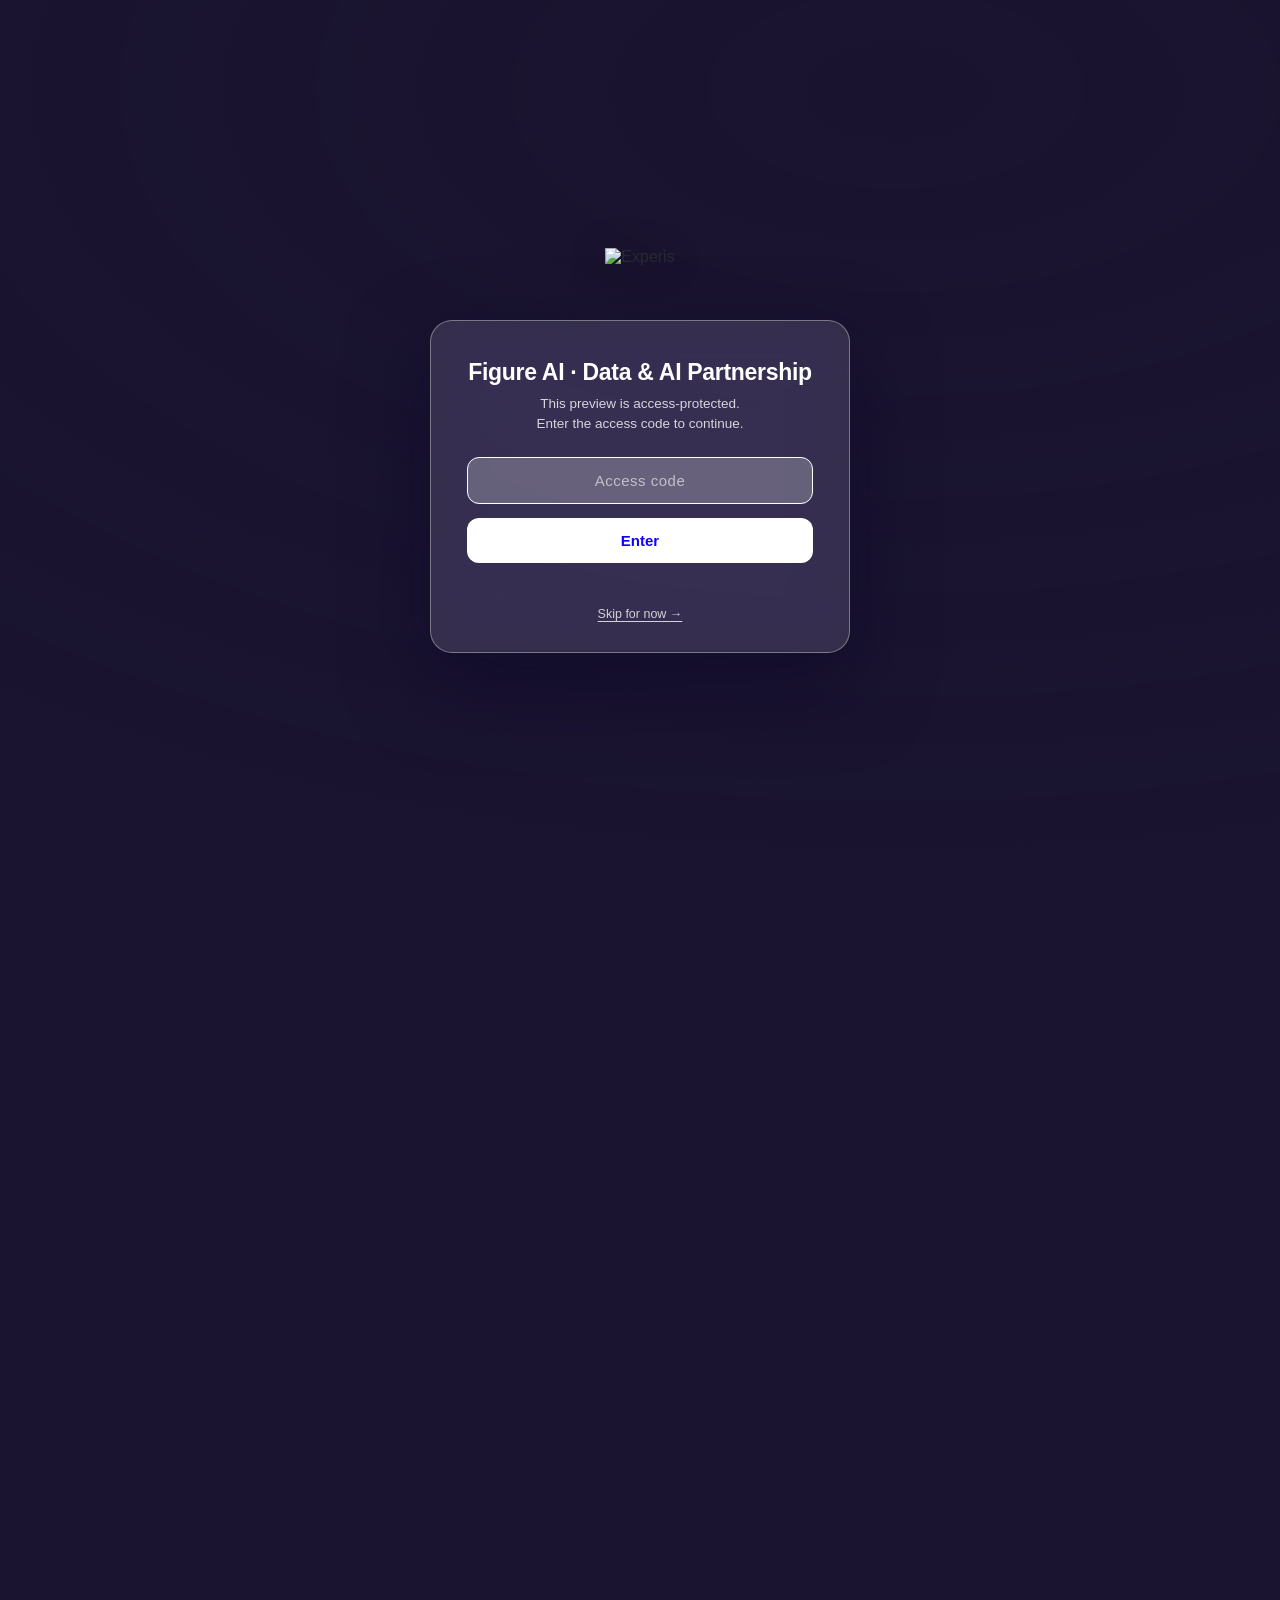
==== src/template.html @ bf4fc684 "edits" ====
<!DOCTYPE html>
<html lang="en">
<head>
<meta charset="UTF-8">
<meta name="viewport" content="width=device-width, initial-scale=1.0">
<title>Figure AI · Data & AI Partnership · Experis</title>
<link rel="icon" type="image/png" sizes="32x32" href="assets/brand/favicon-32.png?v=2">
<link rel="icon" type="image/png" sizes="64x64" href="assets/brand/favicon-64.png?v=2">
<link rel="shortcut icon" href="assets/brand/favicon-32.png?v=2">
<link rel="apple-touch-icon" href="assets/brand/favicon-180.png?v=2">
<meta name="theme-color" content="#1100FF">
<!-- Social share (Open Graph + Twitter) -->
<meta property="og:type" content="website">
<meta property="og:site_name" content="Experis">
<meta property="og:title" content="Figure AI · Data & AI Partnership · Experis">
<meta property="og:description" content="Scaling the human data behind humanoid robots: talent, annotation at scale, and embedded AI engineering, delivered by ManpowerGroup.">
<meta property="og:url" content="https://YOUR-SITE-URL/">
<meta property="og:image" content="https://YOUR-SITE-URL/assets/brand/og-image.jpg">
<meta property="og:image:width" content="1200">
<meta property="og:image:height" content="630">
<meta name="twitter:card" content="summary_large_image">
<meta name="twitter:title" content="Figure AI · Data & AI Partnership · Experis">
<meta name="twitter:description" content="Scaling the human data behind humanoid robots: talent, annotation at scale, and embedded AI engineering, delivered by ManpowerGroup.">
<meta name="twitter:image" content="https://YOUR-SITE-URL/assets/brand/og-image.jpg">
<style>
  :root{
    --blue:#1100FF;            /* Experis Blue — logo/accent only */
    --violet:#5C4BB9; --violet-lt:#736BDE; --violet-soft:#9E94FA;
    --blue2:#3893CD; --blue-lt:#56BDED;
    --ink:#282A32; --gray:#67696F; --gray-lt:#EFEFEF; --green:#4FA85C;
    --glass:rgba(255,255,255,.93);
    --glass-dark:rgba(26,22,46,.55);
    --line:#E7E6F2;
    --frame:#161535;
    --shadow:0 30px 70px rgba(20,14,50,.45);
  }
  *{box-sizing:border-box;margin:0;padding:0}
  html,body{height:100%}
  body{font-family:"Segoe UI",Helvetica,Arial,sans-serif;color:var(--ink);
    height:100vh;overflow-x:auto;overflow-y:hidden;background:#1a1430}
  img{display:block}

  /* ---------- living background ---------- */
  #bg{position:fixed;inset:0;z-index:0;overflow:hidden;transition:opacity .8s ease}
  #bg video{width:100%;height:100%;object-fit:cover}
  #scrim{position:fixed;inset:0;z-index:1;pointer-events:none;
    background:radial-gradient(120% 90% at 70% 10%,rgba(26,20,48,.05),rgba(26,20,48,.45))}
  /* fixed opaque backdrop for content slides — hides motion without moving */
  #deck-bg{position:fixed;inset:0;z-index:5;pointer-events:none;opacity:0;transition:opacity .55s ease;
    background:radial-gradient(120% 100% at 82% -12%,#3a2f6e 0%,#1d1838 52%,#13111f 100%)}
  #deck-bg.show{opacity:1}
  /* once the cover has settled, motion is no longer needed — drop it and seal the stage so nothing ghosts through transitions */
  body.settled #bg{opacity:0}
  body.settled .stage{background:#fff}

  /* ---------- password gate ---------- */
  .gate{position:fixed;inset:0;z-index:40;display:flex;flex-direction:column;
    align-items:center;justify-content:center;gap:30px;
    transition:transform .9s cubic-bezier(.76,0,.24,1),opacity .7s ease}
  .gate--out{transform:translateY(-104%);opacity:0;pointer-events:none}
  .gate-logo{opacity:0;animation:fadeUp .9s .2s forwards}
  .gate-logo img{height:42px;filter:drop-shadow(0 4px 18px rgba(0,0,0,.35))}
  .prompt{width:min(420px,90vw);padding:38px 36px 30px;border-radius:22px;
    background:rgba(255,255,255,.12);backdrop-filter:blur(24px) saturate(140%);
    -webkit-backdrop-filter:blur(24px) saturate(140%);
    border:1px solid rgba(255,255,255,.35);box-shadow:0 30px 80px rgba(10,6,40,.5);
    text-align:center;color:#fff;opacity:0;animation:popIn .8s .35s cubic-bezier(.34,1.56,.64,1) forwards}
  .prompt h2{font-size:23px;font-weight:700;letter-spacing:-.3px}
  .prompt .sub{font-size:13.5px;color:rgba(255,255,255,.8);margin:8px 0 22px;line-height:1.5}
  .prompt input{width:100%;padding:14px 16px;border-radius:12px;border:1px solid rgba(255,255,255,.4);
    background:rgba(255,255,255,.16);color:#fff;font-size:15px;outline:none;text-align:center;letter-spacing:1px}
  .prompt input::placeholder{color:rgba(255,255,255,.6);letter-spacing:.5px}
  .prompt input:focus{border-color:#fff;background:rgba(255,255,255,.24)}
  .prompt button.enter{width:100%;margin-top:14px;padding:14px;border:none;border-radius:12px;cursor:pointer;
    background:#fff;color:var(--blue);font-size:15px;font-weight:700;transition:.18s}
  .prompt button.enter:hover{transform:translateY(-1px);box-shadow:0 12px 30px rgba(0,0,0,.3)}
  .prompt .err{height:16px;margin-top:12px;font-size:12.5px;color:#ffd2da;opacity:0;transition:.2s}
  .prompt .err.show{opacity:1}
  .prompt .bypass{margin-top:16px;background:none;border:none;color:rgba(255,255,255,.78);
    font-size:12.5px;cursor:pointer;text-decoration:underline;text-underline-offset:3px}
  .prompt .bypass:hover{color:#fff}
  .prompt.shake{animation:shake .4s}
  @keyframes shake{0%,100%{transform:translateX(0)}20%,60%{transform:translateX(-8px)}40%,80%{transform:translateX(8px)}}
  @keyframes popIn{from{opacity:0;transform:translateY(16px) scale(.96)}to{opacity:1;transform:none}}
  @keyframes fadeUp{from{opacity:0;transform:translateY(14px)}to{opacity:1;transform:none}}

  /* ---------- app ---------- */
  .app{position:relative;z-index:10;height:100vh;min-width:1180px;display:flex;flex-direction:column;background:transparent;
    transform:translateY(102%);opacity:0;transition:transform .95s cubic-bezier(.76,0,.24,1) .15s,opacity .6s ease .25s}
  .app--in{transform:none;opacity:1}

  .topbar{display:flex;align-items:center;justify-content:space-between;padding:14px 26px;flex:0 0 auto;
    background:var(--glass-dark);backdrop-filter:blur(18px);border-bottom:1px solid rgba(255,255,255,.1)}
  .topbar .brand{display:flex;align-items:center;gap:14px}
  .topbar .brand img.exp{height:26px}
  .topbar .ttl{color:#fff;font-size:13.5px;font-weight:600}
  .topbar .ttl span{color:#b9b4e6;font-weight:400}
  .topbar .chip{background:#fff;border-radius:7px;padding:5px 9px;display:flex;align-items:center}
  .topbar .chip img{height:22px}

  .layout{flex:1 1 auto;display:flex;min-height:0;padding:18px 22px 14px;gap:18px}
  .index{flex:0 0 244px;overflow-y:auto;padding-right:4px}
  .index h4{font-size:11px;letter-spacing:1.5px;text-transform:uppercase;color:#a7a2d8;margin:6px 8px 12px}
  .nav-item{display:flex;align-items:center;gap:11px;padding:9px 12px;border-radius:10px;cursor:pointer;
    font-size:13px;line-height:1.25;color:#cfccea;transition:.18s;border:1px solid transparent}
  .nav-item:hover{background:rgba(255,255,255,.08);color:#fff}
  .nav-item.active{background:rgba(255,255,255,.12);color:#fff;border-color:rgba(155,148,250,.5)}
  .nav-item .num{flex:0 0 23px;height:23px;border-radius:7px;background:rgba(255,255,255,.1);
    display:flex;align-items:center;justify-content:center;font-size:11px;font-weight:700;color:#b9b4e6}
  .nav-item.active .num{background:linear-gradient(135deg,var(--violet-lt),var(--blue2));color:#fff}

  .stage-wrap{flex:1 1 auto;min-width:0;display:flex;flex-direction:column}
  /* the stage is a KNOCKOUT in the dark frame: its huge solid box-shadow paints the
     dark-blue frame everywhere around it, while the stage interior reveals the fixed motion */
  .stage{flex:1 1 auto;border-radius:20px;position:relative;overflow:hidden;z-index:1;background:transparent;
    box-shadow:0 0 0 100vmax var(--frame),0 0 0 1px rgba(255,255,255,.07)}
  .index,.stepper{position:relative;z-index:3}
  .topbar{position:relative;z-index:30}
  .slide{position:absolute;inset:0;padding:44px 52px;opacity:0;transform:translateY(16px);
    pointer-events:none;transition:opacity .45s ease,transform .45s ease;overflow-y:auto;
    background:#fff}
  .slide.active{opacity:1;transform:none;pointer-events:auto}
  /* hero slides reveal the living motion (reserved for special moments) */
  .slide.hero{background:transparent;color:#fff}
  .slide.hero .hero-bg{position:absolute;inset:0;width:100%;height:100%;object-fit:cover;z-index:0}
  .slide.hero:before{content:"";position:absolute;inset:0;z-index:1;
    background:linear-gradient(105deg,rgba(20,14,46,.70) 0%,rgba(20,14,46,.34) 45%,rgba(20,14,46,.05) 78%)}
  .slide.hero>*:not(.hero-bg){position:relative;z-index:2}
  /* cover slide — motion card that frosts to white on entrance */
  .slide.cover-slide{background:transparent}
  .cover-slide .cover-bg{position:absolute;inset:0;width:100%;height:100%;object-fit:cover;z-index:0}
  .cover-slide::after{content:"";position:absolute;inset:0;z-index:1;background:rgba(255,255,255,.82);
    -webkit-backdrop-filter:blur(10px);backdrop-filter:blur(10px);opacity:0;transition:opacity 1.1s ease}
  .cover-slide.lit::after{opacity:1}
  .cover-slide>*:not(.cover-bg){position:relative;z-index:2}
  .cover-slide .cover{color:#fff}
  .cover-slide .cover .eye{transition:color .9s ease}
  .cover-slide .cover h1{transition:color .9s ease}
  .cover-slide .cover p.lead{color:rgba(255,255,255,.94);transition:color .9s ease}
  .cover-slide.lit .cover .eye{color:var(--violet)}
  .cover-slide.lit .cover h1{color:var(--ink)}
  .cover-slide.lit .cover h1 .l2{background:linear-gradient(110deg,var(--blue),var(--violet-lt));
    -webkit-background-clip:text;background-clip:text;-webkit-text-fill-color:transparent}
  .cover-slide.lit .cover p.lead{color:var(--gray)}
  .cover-slide.lit .cover .btn:not(.primary){border-color:rgba(40,30,80,.22);background:rgba(40,30,80,.05);color:var(--ink)}

  .kicker{display:inline-flex;align-items:center;gap:8px;font-size:12px;font-weight:700;letter-spacing:1.2px;
    text-transform:uppercase;color:var(--violet);background:rgba(115,107,222,.12);padding:6px 12px;border-radius:20px}
  .slide h1{font-size:37px;line-height:1.08;margin:16px 0 8px;letter-spacing:-.6px}
  .slide.hero h1{font-size:54px;letter-spacing:-1.4px}
  .slide h2{font-size:25px;margin:12px 0 6px;letter-spacing:-.3px}
  .slide p.lead{font-size:16px;color:var(--gray);max-width:720px;line-height:1.55}
  .slide.hero p.lead{color:rgba(255,255,255,.9)}
  .accent-line{width:58px;height:4px;border-radius:3px;margin:14px 0 22px;
    background:linear-gradient(90deg,var(--violet-lt),var(--blue-lt))}

  .metrics{display:flex;gap:16px;flex-wrap:wrap;margin-top:8px}
  .metric{flex:1 1 150px;background:linear-gradient(150deg,rgba(115,107,222,.10),rgba(86,189,237,.10));
    border:1px solid var(--line);border-radius:14px;padding:20px 18px;min-width:140px}
  .metric .big{font-size:32px;font-weight:800;background:linear-gradient(120deg,var(--blue),var(--violet-lt));
    -webkit-background-clip:text;background-clip:text;-webkit-text-fill-color:transparent;line-height:1}
  .metric .lbl{font-size:12.5px;color:var(--ink);margin-top:8px;font-weight:600}
  .metric .sub{font-size:11px;color:var(--gray);margin-top:3px}

  .grid{display:grid;gap:16px;margin-top:22px}
  .grid.c2{grid-template-columns:1fr 1fr}.grid.c3{grid-template-columns:repeat(3,1fr)}.grid.c4{grid-template-columns:repeat(4,1fr)}
  .card{background:#fff;border:1px solid var(--line);border-radius:14px;padding:20px;transition:.18s}
  .card:hover{box-shadow:0 14px 32px rgba(92,75,185,.14);transform:translateY(-2px);border-color:#cfc9f0}
  .card .ic{width:42px;height:42px;border-radius:11px;display:flex;align-items:center;justify-content:center;margin-bottom:13px;
    background:linear-gradient(135deg,rgba(115,107,222,.16),rgba(86,189,237,.16))}
  .card .ic img{width:23px;height:23px}
  .card .ic svg{width:23px;height:23px;stroke:var(--violet);fill:none;stroke-width:1.8;stroke-linecap:round;stroke-linejoin:round}
  .card h3{font-size:16px;margin-bottom:7px}
  .card .v{font-size:21px;font-weight:800;color:var(--green);margin-bottom:6px}
  .card p{font-size:13px;color:var(--gray);line-height:1.5}
  .tag{display:inline-block;font-size:11px;font-weight:700;color:var(--violet);background:rgba(115,107,222,.12);
    padding:3px 9px;border-radius:6px;margin-bottom:10px}

  /* exec summary ask/answer */
  .aa{display:grid;grid-template-columns:1fr 1fr;gap:20px;margin-top:18px}
  .aa .col{border-radius:16px;padding:26px 26px 24px;position:relative;overflow:hidden}
  .aa .ask{background:#fff;border:1px solid var(--line)}
  .aa .ans{background:linear-gradient(145deg,var(--violet),var(--blue2));color:#fff}
  .aa .lab{font-size:12px;font-weight:800;letter-spacing:1.5px;text-transform:uppercase;opacity:.85}
  .aa .ask .lab{color:var(--violet)}
  .aa h3{font-size:20px;margin:10px 0 12px;line-height:1.2;letter-spacing:-.3px}
  .aa p{font-size:14px;line-height:1.55}.aa .ask p{color:var(--gray)}
  .aa ul{list-style:none;margin-top:12px}
  .aa li{position:relative;padding:7px 0 7px 22px;font-size:13.5px;line-height:1.4}
  .aa .ask li{color:var(--ink);border-bottom:1px dashed var(--line)}
  .aa li:before{content:"";position:absolute;left:2px;top:14px;width:8px;height:8px;border-radius:50%}
  .aa .ask li:before{background:var(--violet-lt)}.aa .ans li:before{background:#fff}
  .aa .ans .big{font-size:30px;font-weight:800;margin-top:6px}

  .callout{margin-top:24px;border-radius:16px;padding:24px 28px;color:#fff;display:flex;
    align-items:center;justify-content:space-between;gap:20px;
    background:linear-gradient(100deg,var(--violet),var(--blue2))}
  .callout .t{font-size:17px;font-weight:700}.callout .t span{display:block;font-size:12.5px;font-weight:400;color:#e3e0fb;margin-top:4px}
  .callout .n{font-size:38px;font-weight:800;white-space:nowrap}
  /* today -> future value bridge */
  .flow{display:grid;grid-template-columns:1fr auto 1fr;margin-top:26px;align-items:stretch}
  .flow-end{padding:20px 26px;border-radius:14px;border:1px solid var(--line);background:#fff}
  .flow-end .fl-lab{font-size:11px;font-weight:800;letter-spacing:1px;text-transform:uppercase;color:var(--gray)}
  .flow-end .fl-big{font-size:30px;font-weight:800;margin:6px 0 4px;background:linear-gradient(120deg,var(--blue),var(--violet-lt));
    -webkit-background-clip:text;background-clip:text;-webkit-text-fill-color:transparent}
  .flow-end .fl-sub{font-size:12.5px;color:var(--gray)}
  .flow-end.fut{background:linear-gradient(145deg,var(--violet),var(--blue2));border:none;color:#fff}
  .flow-end.fut .fl-lab{color:rgba(255,255,255,.82)}
  .flow-end.fut .fl-big{background:none;-webkit-text-fill-color:#fff;color:#fff}
  .flow-end.fut .fl-sub{color:rgba(255,255,255,.88)}
  .flow-mid{display:flex;flex-direction:column;align-items:center;justify-content:center;padding:0 22px;gap:6px;text-align:center}
  .flow-mid .fl-levers{font-size:11px;font-weight:700;color:var(--violet);text-transform:uppercase;letter-spacing:.4px;max-width:130px;line-height:1.3}
  .flow-mid .fl-arrow{font-size:26px;color:var(--violet-lt);line-height:1}
  /* team / org structure slide */
  .org{display:grid;grid-template-columns:236px 1fr;gap:13px 26px;margin-top:16px;align-items:stretch}
  .org-tier{border-radius:13px;padding:13px 18px;color:#fff;display:flex;flex-direction:column;justify-content:center}
  .org-tier h4{font-size:15px;font-weight:800;line-height:1.15}
  .org-tier span{font-size:11px;opacity:.86;margin-top:3px}
  .org-tier.t1{background:#232a63}.org-tier.t2{background:#3a64c8}.org-tier.t3{background:#5b4bc4}.org-tier.t4{background:#7d5be6}
  .org-row{display:flex;gap:18px;align-items:center;flex-wrap:wrap}
  .pchip{display:flex;flex-direction:column;align-items:center;text-align:center;width:116px}
  .pchip .av{width:48px;height:48px;border-radius:50%;display:flex;align-items:center;justify-content:center;
    font-weight:700;color:#fff;font-size:14px;margin-bottom:6px;border:2px solid rgba(255,255,255,.75);box-shadow:0 4px 12px rgba(60,40,120,.2)}
  .pchip .pn{font-size:12px;font-weight:700;color:var(--ink);line-height:1.15}
  .pchip .pr{font-size:10px;color:var(--gray);margin-top:2px;line-height:1.2}
  .org-note{font-size:11px;color:var(--gray);margin-top:13px}
  /* minimized four-lever bar carried into each drill-down slide */
  .lever-mini{display:grid;grid-template-columns:repeat(4,1fr);gap:12px;margin-bottom:18px}
  .lm-card{display:flex;flex-direction:column;align-items:flex-start;background:#fff;border:1px solid var(--line);border-radius:12px;
    padding:13px 15px;cursor:pointer;transition:.16s;opacity:.5;filter:grayscale(.7)}
  .lm-card:hover{opacity:.85;filter:grayscale(.2)}
  .lm-card.active{opacity:1;filter:none;border-color:transparent;cursor:default;
    background:linear-gradient(135deg,rgba(115,107,222,.16),rgba(86,189,237,.16));box-shadow:0 8px 20px rgba(92,75,185,.13)}
  .lm-card .ic{width:36px;height:36px;border-radius:10px;flex:0 0 auto;display:flex;align-items:center;justify-content:center;margin-bottom:9px;
    background:linear-gradient(135deg,rgba(115,107,222,.18),rgba(86,189,237,.18))}
  .lm-card .ic svg{width:17px;height:17px;stroke:var(--violet);fill:none;stroke-width:1.8;stroke-linecap:round;stroke-linejoin:round}
  .lm-card .lm-t{font-size:12.5px;font-weight:700;color:var(--ink);line-height:1.12}
  .lm-card .lm-v{font-size:10.5px;color:var(--violet);font-weight:600;margin-top:1px}
  .lm-card.active .lm-v{color:var(--blue2)}
  /* vendor pictograph (population-style per-head infographic) */
  .pictos{display:flex;flex-direction:column;gap:14px;margin-top:18px}
  .picto{display:grid;grid-template-columns:100px 1fr 120px;align-items:center;gap:20px}
  .picto+.picto{border-top:1px dashed var(--line);padding-top:14px}
  .picto .pcount{display:flex;flex-direction:column}
  .picto .pcount .pn{font-size:27px;font-weight:800;color:var(--ink);line-height:1}
  .picto .pcount .pl{font-size:11px;color:var(--gray);margin-top:3px}
  .picto .picons{display:flex;flex-wrap:wrap;gap:3px}
  .picto .picons svg{width:14px;height:14px;flex:0 0 auto;fill:var(--violet-lt);transition:opacity .2s ease}
  .picto.peak .picons svg{fill:var(--blue2)}
  .picto .pcap{font-size:9.5px;font-weight:800;letter-spacing:.5px;color:var(--blue2);margin-top:4px;text-transform:uppercase;line-height:1.2}
  .picto .pval{font-size:24px;font-weight:800;text-align:right;
    background:linear-gradient(120deg,var(--blue),var(--violet-lt));-webkit-background-clip:text;background-clip:text;-webkit-text-fill-color:transparent}
  /* closing slide */
  .slide.closing{background:linear-gradient(125deg,#2a2160 0%,#5C4BB9 46%,#3893CD 100%);color:#fff;overflow:hidden}
  .closing .closing-bg{position:absolute;right:-4%;top:0;height:100%;width:66%;object-fit:cover;opacity:.55;z-index:0;
    -webkit-mask-image:linear-gradient(to right,transparent,#000 52%);mask-image:linear-gradient(to right,transparent,#000 52%)}
  .closing:before{content:"";position:absolute;inset:0;z-index:1;background:linear-gradient(118deg,rgba(28,20,70,.6),rgba(28,20,70,.06) 66%)}
  .closing .closing-inner{position:relative;z-index:3;height:100%;display:flex;flex-direction:column;justify-content:center;max-width:680px}
  /* Kye portrait integrated into the quote card, breaking the top edge */
  .closing .cl-quote{position:relative;overflow:visible;display:flex;align-items:center;gap:18px;max-width:660px}
  .closing .cl-pcol{position:relative;flex:0 0 158px;align-self:stretch;min-height:118px}
  .closing .cl-portrait{position:absolute;left:-44px;bottom:-23px;width:196px;height:auto;z-index:4;
    filter:drop-shadow(0 14px 26px rgba(8,5,34,.5));
    -webkit-mask-image:linear-gradient(to top,transparent 0,#000 9%);mask-image:linear-gradient(to top,transparent 0,#000 9%)}
  .closing .cl-qtext{flex:1;min-width:0}
  .closing .cl-eyebrow{font-size:12px;font-weight:800;letter-spacing:3px;text-transform:uppercase;color:#cfc9ff}
  .closing .cl-head{font-size:46px;font-weight:800;letter-spacing:-1.4px;line-height:1.05;margin:14px 0 20px;color:#fff}
  .closing .cl-head span{background:linear-gradient(110deg,#fff,#b9b4f0);-webkit-background-clip:text;background-clip:text;-webkit-text-fill-color:transparent}
  .closing .cl-stat{display:flex;align-items:baseline;gap:13px;margin-bottom:24px}
  .closing .cl-stat .cl-n{font-size:40px;font-weight:800;background:linear-gradient(100deg,#a6eb8c,#56bded);
    -webkit-background-clip:text;background-clip:text;-webkit-text-fill-color:transparent}
  .closing .cl-stat .cl-l{font-size:14px;color:rgba(255,255,255,.85)}
  .closing .cl-quote{background:rgba(255,255,255,.12);backdrop-filter:blur(16px);-webkit-backdrop-filter:blur(16px);
    border:1px solid rgba(255,255,255,.28);border-radius:16px;padding:22px 26px;max-width:640px}
  .closing .cl-quote p{font-size:16.5px;line-height:1.5;color:#fff;font-weight:500}
  .closing .cl-by{display:flex;align-items:center;gap:12px;margin-top:16px}
  .closing .cl-av{width:42px;height:42px;border-radius:50%;background:rgba(255,255,255,.2);border:2px solid rgba(255,255,255,.6);
    display:flex;align-items:center;justify-content:center;font-weight:700;font-size:14px;color:#fff;flex:0 0 auto}
  .closing .cl-nm{font-size:14px;font-weight:700;color:#fff;display:block}
  .closing .cl-ro{font-size:12px;color:#cfc9ff;display:block;margin-top:1px}
  /* cost-efficiency summation table */
  .sum-card{background:#fff;border:1px solid var(--line);border-radius:16px;padding:20px 22px;box-shadow:0 10px 28px rgba(60,40,120,.08)}
  .sum-card .row{display:grid;grid-template-columns:1.5fr 1fr 1fr;align-items:center}
  .sum-card .row.head span{font-size:10px;font-weight:800;letter-spacing:.5px;text-transform:uppercase;color:var(--gray);text-align:right;padding-bottom:8px}
  .sum-card .row.head span:first-child{text-align:left;color:var(--violet)}
  .sum-card .row .label{font-size:13px;color:var(--ink);font-weight:600}
  .sum-card .row .val{font-size:18px;font-weight:800;color:var(--violet);text-align:right}
  .sum-card .plus{text-align:center;color:var(--gray);font-size:14px;font-weight:700;margin:3px 0}
  .sum-card .rule{height:1px;background:var(--line);margin:9px 0}
  .sum-card .row.total .label{font-weight:800;color:var(--ink)}
  .sum-card .row.total .val{font-size:25px;background:linear-gradient(120deg,var(--blue),var(--violet-lt));
    -webkit-background-clip:text;background-clip:text;-webkit-text-fill-color:transparent}

  ul.clean{list-style:none;margin-top:10px}
  ul.clean li{position:relative;padding:9px 0 9px 28px;font-size:14px;color:var(--ink);border-bottom:1px dashed var(--line);line-height:1.45}
  ul.clean li:before{content:"";position:absolute;left:3px;top:15px;width:9px;height:9px;border-radius:50%;background:var(--violet-lt)}
  .split{display:grid;grid-template-columns:1.05fr .95fr;gap:32px;align-items:start;margin-top:16px}
  /* paired bullet grid — shared row tracks keep both columns aligned row-by-row */
  .clean-grid{display:grid;grid-template-columns:1fr 1fr;grid-template-rows:repeat(3,auto);grid-auto-flow:column;column-gap:32px;margin-top:14px}
  .clean-grid .ci{position:relative;padding:9px 0 9px 28px;font-size:14px;color:var(--ink);
    border-bottom:1px dashed var(--line);line-height:1.4;display:flex;align-items:center}
  .clean-grid .ci:before{content:"";position:absolute;left:3px;top:50%;transform:translateY(-50%);
    width:9px;height:9px;border-radius:50%;background:var(--violet-lt)}

  /* chart */
  .chart{margin-top:22px;border:1px solid var(--line);border-radius:14px;padding:22px 24px;background:#fff}
  .bars{display:flex;align-items:flex-end;gap:9px;height:220px;margin-top:6px}
  .bar{flex:1;display:flex;flex-direction:column;align-items:center;justify-content:flex-end;height:100%}
  .bar .fill{width:100%;max-width:44px;border-radius:6px 6px 0 0;height:0;flex:0 0 auto;transition:height .7s cubic-bezier(.4,0,.2,1);
    background:linear-gradient(180deg,var(--violet-lt),var(--violet))}
  .bar.peak .fill{background:linear-gradient(180deg,var(--blue-lt),var(--blue2))}
  .bar .amt{font-size:11px;font-weight:700;margin-bottom:6px}.bar .day{font-size:10px;color:var(--gray);margin-top:7px}

  /* timeline */
  .timeline{margin-top:24px}.tl-track{display:flex;position:relative}
  .tl-step{flex:1;text-align:center;position:relative;padding-top:34px}
  .tl-step:before{content:"";position:absolute;top:13px;left:0;right:0;height:3px;background:var(--line)}
  .tl-step:first-child:before{left:50%}.tl-step:last-child:before{right:50%}
  .tl-step .dot{position:absolute;top:5px;left:50%;transform:translateX(-50%);width:18px;height:18px;border-radius:50%;
    background:#fff;border:3px solid var(--violet-lt);z-index:2}
  .tl-step.go .dot{background:var(--blue-lt);border-color:var(--blue2)}
  .tl-step .ph{font-size:12.5px;font-weight:700;margin-top:4px}.tl-step .ds{font-size:10.5px;color:var(--gray);margin-top:3px;line-height:1.3;padding:0 4px}
  .steps-detail{display:grid;grid-template-columns:repeat(2,1fr);grid-template-rows:repeat(5,auto);grid-auto-flow:column;gap:6px 26px;margin-top:24px}
  .steps-detail .s{font-size:12.5px;color:var(--ink);padding:6px 0;border-bottom:1px dashed var(--line)}
  .steps-detail .s b{color:var(--violet)}

  .ws-grid{display:grid;grid-template-columns:repeat(3,1fr);gap:12px;margin-top:20px}
  .ws{background:#fff;border:1px solid var(--line);border-radius:12px;padding:15px 16px;display:flex;align-items:center;gap:13px;transition:.18s}
  .ws:hover{border-color:var(--violet-lt);box-shadow:0 8px 20px rgba(92,75,185,.12)}
  .ws .no{font-size:13px;font-weight:800;color:#fff;width:30px;height:30px;border-radius:8px;display:flex;align-items:center;justify-content:center;flex:0 0 30px;
    background:linear-gradient(135deg,var(--violet),var(--blue2))}
  .ws span{font-size:13px;font-weight:600;color:var(--ink)}

  /* hero / cover */
  .cover{display:flex;flex-direction:column;justify-content:center;height:100%}
  .cover .eye{font-size:13px;letter-spacing:3px;text-transform:uppercase;color:#cfc9ff;font-weight:700;opacity:0;animation:fadeUp .8s .1s forwards}
  .cover h1{margin:18px 0;opacity:0;animation:fadeUp .9s .25s forwards}
  .cover h1 .l2{display:block;background:linear-gradient(110deg,#fff,#b9b4f0);-webkit-background-clip:text;background-clip:text;-webkit-text-fill-color:transparent}
  .cover p{opacity:0;animation:fadeUp .9s .4s forwards}
  .cover .cta{margin-top:32px;display:flex;gap:14px;opacity:0;animation:fadeUp .9s .55s forwards}

  .btn{display:inline-flex;align-items:center;gap:8px;font-size:13.5px;font-weight:600;cursor:pointer;
    border:1px solid rgba(255,255,255,.25);background:rgba(255,255,255,.1);color:#fff;padding:11px 20px;border-radius:11px;transition:.18s;backdrop-filter:blur(8px)}
  .btn:hover{background:rgba(255,255,255,.2)}
  .btn.primary{background:#fff;color:var(--blue);border-color:#fff}
  .btn.primary:hover{transform:translateY(-1px);box-shadow:0 12px 30px rgba(0,0,0,.3)}

  /* decorative people cutout */
  .person{position:absolute;right:30px;bottom:0;height:86%;max-height:560px;pointer-events:none;filter:drop-shadow(0 20px 40px rgba(40,20,80,.25))}

  /* downloads */
  .pdf-note{display:none;margin:4px 0 14px;padding:12px 18px;border-radius:12px;
    background:rgba(17,0,255,.06);border:1px solid var(--line);font-size:12.5px;color:var(--gray);line-height:1.5}
  .pdf-note b{color:var(--ink);font-weight:700}
  body.is-file .pdf-note{display:block}
  .dl-grid{display:grid;grid-template-columns:repeat(4,1fr);gap:14px;margin-top:6px}
  .dl{display:block;text-decoration:none;border-radius:14px;padding:22px 20px;transition:.18s;color:inherit;
    background:#fff;border:1px solid var(--line);box-shadow:0 8px 22px rgba(60,40,120,.08)}
  .dl:hover{transform:translateY(-3px);border-color:#cfc9f0;box-shadow:0 16px 36px rgba(92,75,185,.16)}
  .dl .ft{font-size:11px;font-weight:800;letter-spacing:.5px;color:#fff;background:var(--blue);padding:4px 9px;border-radius:6px;display:inline-block}
  .dl h3{font-size:15.5px;margin:14px 0 6px;color:var(--ink)}.dl p{font-size:12px;color:var(--gray);line-height:1.45}
  .dl .go{margin-top:13px;font-size:13px;font-weight:700;color:var(--violet)}
  /* cursor-following document preview */
  #docPrev{position:fixed;top:0;left:0;width:220px;padding:8px;background:#fff;border-radius:14px;
    box-shadow:0 28px 64px rgba(20,14,50,.5);border:1px solid rgba(231,230,242,.9);z-index:9999;pointer-events:none;
    opacity:0;visibility:hidden;transform:scale(.95);transform-origin:top left;transition:opacity .15s ease,transform .15s ease}
  #docPrev.show{opacity:1;visibility:visible;transform:scale(1)}
  #docPrev img{width:100%;display:block;border-radius:9px;border:1px solid var(--line);max-height:300px;object-fit:cover;object-position:top}
  /* SOW download block with All/Active/Closed filter */
  .sow-block{display:flex;align-items:center;justify-content:space-between;gap:18px;margin-top:16px;flex-wrap:wrap;
    background:#fff;border:1px solid var(--line);border-radius:14px;padding:15px 20px;box-shadow:0 8px 22px rgba(60,40,120,.08)}
  .sow-info{display:flex;align-items:center;gap:14px}
  .sow-block .ft{font-size:11px;font-weight:800;letter-spacing:.5px;color:#fff;background:#7c5be6;padding:4px 9px;border-radius:6px}
  .sow-t{font-size:15px;font-weight:700;color:var(--ink)}
  .sow-d{font-size:12px;color:var(--gray);margin-top:2px}
  .sow-actions{display:flex;align-items:center;gap:14px}
  .sow-filter{display:inline-flex;background:var(--gray-lt);border-radius:10px;padding:3px}
  .sow-filter .sf{border:none;background:transparent;font-size:12.5px;font-weight:600;color:var(--gray);
    padding:7px 13px;border-radius:8px;cursor:pointer;transition:.15s;display:flex;align-items:center;gap:5px}
  .sow-filter .sf i{font-style:normal;font-size:10px;font-weight:700;opacity:.65}
  .sow-filter .sf.active{background:#fff;color:var(--violet);box-shadow:0 2px 6px rgba(60,40,120,.12)}
  .sow-dl{display:inline-flex;align-items:center;text-decoration:none;font-size:13px;font-weight:700;color:#fff;
    background:linear-gradient(120deg,var(--violet),var(--blue2));padding:10px 18px;border-radius:10px;transition:.15s;white-space:nowrap}
  .sow-dl:hover{transform:translateY(-1px);box-shadow:0 10px 24px rgba(92,75,185,.25)}
  .contacts{display:flex;gap:34px;margin-top:28px;flex-wrap:wrap}
  .contact .nm{font-size:15px;font-weight:700;color:#fff}.contact .ro{font-size:12.5px;color:rgba(255,255,255,.78);margin:2px 0 1px}
  .contact .em{font-size:12.5px;color:#cfc9ff;font-weight:600;text-decoration:none}

  /* stepper */
  .stepper{flex:0 0 auto;display:flex;align-items:center;justify-content:space-between;margin-top:13px}
  .dots{display:flex;gap:8px;align-items:center}
  .dots .d{width:9px;height:9px;border-radius:50%;background:rgba(255,255,255,.3);cursor:pointer;transition:.2s}
  .dots .d.on{background:#fff;width:26px;border-radius:5px}
  .btns{display:flex;gap:10px;align-items:center}
  .pageno{font-size:12.5px;color:#cfc9ea;min-width:54px;text-align:center}
  .btn.sm{padding:9px 16px}.btn.sm:disabled{opacity:.35;cursor:not-allowed}

  /* people-over-glass slides */
  .peoplebg .person{right:0;z-index:0;height:94%;max-height:620px;
    -webkit-mask-image:linear-gradient(to right,transparent 0,#000 30%,#000 100%);
    mask-image:linear-gradient(to right,transparent 0,#000 30%,#000 100%)}
  .peoplebg .metrics,.peoplebg .grid,.peoplebg .split,.peoplebg .clean-grid,.peoplebg .kicker,.peoplebg h1,.peoplebg .accent-line{position:relative;z-index:2}
  .peoplebg .clean-grid{background:rgba(255,255,255,.76);backdrop-filter:blur(16px) saturate(150%);-webkit-backdrop-filter:blur(16px) saturate(150%);
    border:1px solid rgba(120,110,200,.22);box-shadow:0 12px 30px rgba(60,40,120,.14);border-radius:14px;padding:6px 20px}
  .peoplebg .card,.peoplebg .metric{background:rgba(255,255,255,.76);backdrop-filter:blur(16px) saturate(150%);
    -webkit-backdrop-filter:blur(16px) saturate(150%);border:1px solid rgba(120,110,200,.22);box-shadow:0 12px 30px rgba(60,40,120,.14)}

  /* AI orb animation */
  .ai-wrap{display:flex;align-items:center;justify-content:center}
  .ai-orb{position:relative;width:340px;height:340px}
  .ai-orb svg{width:100%;height:100%;overflow:visible;filter:drop-shadow(0 0 6px rgba(115,107,222,.5));
    animation:orbBreath 6.5s ease-in-out infinite}
  .ai-orb canvas{width:100%;height:100%;display:block;cursor:grab}
  .ai-orb canvas:active{cursor:grabbing}
  @keyframes orbBreath{0%,100%{transform:scale(.95)}50%{transform:scale(1.05)}}
  .ai-orb .ring{transform-box:fill-box;transform-origin:center;animation:spin linear infinite}
  @keyframes spin{to{transform:rotate(360deg)}}
  .ai-orb .dot{transform-box:fill-box;transform-origin:center;animation:twinkle ease-in-out infinite}
  @keyframes twinkle{0%,100%{opacity:.3}50%{opacity:1}}
  .ai-orb .core{transform-box:fill-box;transform-origin:center;animation:corePulse 3.2s ease-in-out infinite}
  @keyframes corePulse{0%,100%{transform:scale(.82);opacity:.75}50%{transform:scale(1.12);opacity:1}}
  .ai-orb .pwave{transform-box:fill-box;transform-origin:center;animation:pwave 3.2s ease-out infinite}
  @keyframes pwave{0%{transform:scale(.4);opacity:.55}100%{transform:scale(1.5);opacity:0}}

  /* workstreams redesign */
  .ws-phases{display:grid;grid-template-columns:repeat(3,1fr);gap:16px;margin-top:20px;align-items:start}
  .ws-col{display:flex;flex-direction:column;gap:10px}
  .ws-col .phase{display:flex;align-items:center;gap:9px;font-size:12px;font-weight:800;letter-spacing:.8px;
    text-transform:uppercase;color:var(--violet);margin-bottom:2px}
  .ws-col .phase .pn{width:22px;height:22px;border-radius:6px;background:linear-gradient(135deg,var(--violet),var(--blue2));
    color:#fff;display:flex;align-items:center;justify-content:center;font-size:11px}
  .ws-card{background:#fff;border:1px solid var(--line);border-radius:12px;padding:13px 15px;transition:.18s;border-left:3px solid var(--violet-lt);min-height:86px;display:flex;flex-direction:column;justify-content:center}
  .ws-card:hover{box-shadow:0 10px 24px rgba(92,75,185,.13);transform:translateY(-2px)}
  .ws-card .wt{font-size:13.5px;font-weight:700;color:var(--ink);display:flex;align-items:center;gap:8px}
  .ws-card .wt .nn{font-size:10.5px;font-weight:800;color:var(--blue2)}
  .ws-card .wd{font-size:11.5px;color:var(--gray);line-height:1.4;margin-top:4px}

  /* contacts (fixed layout + WCAG) */
  .contacts{display:flex;gap:16px;margin-top:26px;flex-wrap:wrap}
  .contact{display:flex;flex-direction:column;gap:2px;background:#fff;
    border:1px solid var(--line);border-radius:13px;padding:16px 20px;min-width:270px;box-shadow:0 8px 22px rgba(60,40,120,.08)}
  .contact .nm{font-size:15px;font-weight:700;color:var(--ink)}
  .contact .ro{font-size:12.5px;color:var(--gray)}
  .contact .em{font-size:12.5px;color:var(--blue);font-weight:600;text-decoration:underline;text-underline-offset:3px;margin-top:4px}
  .contact .em:hover{color:var(--violet)}

  /* header action icons + documents dropdown */
  .hdr-actions{display:flex;align-items:center;gap:8px;margin-right:4px;position:relative}
  .hicon{width:36px;height:36px;border-radius:9px;display:flex;align-items:center;justify-content:center;cursor:pointer;
    background:rgba(255,255,255,.1);border:1px solid rgba(255,255,255,.18);color:#fff;transition:.16s}
  .hicon:hover{background:rgba(255,255,255,.22)}
  .hicon svg{width:18px;height:18px;stroke:#fff;fill:none;stroke-width:1.9;stroke-linecap:round;stroke-linejoin:round}
  .hicon{position:relative}
  .hicon .ic-check{display:none;stroke:#7ee08a}
  .hicon.ok .ic-share{display:none}
  .hicon.ok .ic-check{display:block}
  .hicon.ok{background:rgba(126,224,138,.18);border-color:rgba(126,224,138,.5)}
  .hicon[data-tip]:hover::after{content:attr(data-tip);position:absolute;top:43px;right:0;white-space:nowrap;
    background:#1a1533;color:#fff;font-size:11px;font-weight:600;padding:5px 9px;border-radius:7px;
    border:1px solid rgba(255,255,255,.16);box-shadow:0 8px 24px rgba(0,0,0,.45);pointer-events:none;z-index:90}
  .docmenu{position:absolute;top:46px;right:0;width:300px;background:#1a1533;border:1px solid rgba(255,255,255,.16);
    border-radius:14px;padding:8px;box-shadow:0 24px 60px rgba(8,6,30,.6);opacity:0;transform:translateY(-8px);
    pointer-events:none;transition:.2s;z-index:90}
  .docmenu.open{opacity:1;transform:none;pointer-events:auto}
  .docmenu a{display:flex;align-items:center;gap:12px;padding:11px 12px;border-radius:9px;text-decoration:none;color:#fff;transition:.14s}
  .docmenu a:hover{background:rgba(255,255,255,.09)}
  .docmenu .ft{font-size:10px;font-weight:800;color:#fff;padding:3px 7px;border-radius:5px;flex:0 0 auto}
  .docmenu .ft.pdf{background:#c0392b}.docmenu .ft.xls{background:#1e7e45}
  .docmenu .dt{display:block;font-size:13px;font-weight:600;line-height:1.2}.docmenu .dd{display:block;font-size:11px;color:#b9b4d8;margin-top:2px}
  .toast{position:fixed;bottom:26px;left:50%;transform:translateX(-50%) translateY(20px);background:#1a1533;color:#fff;
    padding:11px 20px;border-radius:10px;font-size:13px;box-shadow:0 14px 40px rgba(0,0,0,.5);opacity:0;pointer-events:none;
    transition:.25s;z-index:60;border:1px solid rgba(255,255,255,.16)}
  .toast.show{opacity:1;transform:translateX(-50%) translateY(0)}

  .index::-webkit-scrollbar,.slide::-webkit-scrollbar{width:8px}
  .index::-webkit-scrollbar-thumb,.slide::-webkit-scrollbar-thumb{background:rgba(150,150,190,.45);border-radius:4px}
  /* Layout is locked to a minimum width (.app min-width) so it never reflows/stacks.
     On narrower viewports the deck scrolls horizontally instead of breaking. */

  /* ===== Jul 22 revision — phased approach, Why-MPG, rolling counter, egocentric ===== */
  .callout.soft{background:linear-gradient(100deg,rgba(115,107,222,.12),rgba(86,189,237,.12));color:var(--ink);border:1px solid var(--line)}
  .callout.soft .t{color:var(--ink)}.callout.soft .t span{color:var(--gray)}
  /* egocentric-data overarching-need banner (What We Heard) */
  .eco-banner{display:flex;gap:15px;align-items:center;margin-top:16px;padding:15px 18px;border-radius:14px;background:linear-gradient(100deg,rgba(115,107,222,.13),rgba(86,189,237,.10));border:1px solid #ddd6f6}
  .eco-ic{flex:0 0 46px;width:46px;height:46px;border-radius:12px;display:flex;align-items:center;justify-content:center;background:linear-gradient(135deg,var(--violet),var(--blue2));box-shadow:0 8px 20px rgba(92,75,185,.3)}
  .eco-ic svg{width:23px;height:23px;stroke:#fff;fill:none;stroke-width:1.7;stroke-linecap:round;stroke-linejoin:round}
  .eco-t{font-size:14.5px;font-weight:800;color:var(--ink);letter-spacing:-.2px}
  .eco-s{font-size:12.5px;color:var(--gray);line-height:1.45;margin-top:2px}
  .eco-tag{display:inline-block;font-size:10px;font-weight:800;letter-spacing:1px;text-transform:uppercase;color:var(--violet);margin-bottom:3px}
  /* annotation modalities — borderless icon cards */
  .anno-grid{display:grid;grid-template-columns:repeat(3,1fr);gap:20px 26px;margin-top:16px}
  .anno-card .anno-hd{display:flex;align-items:center;gap:11px}
  .anno-ic{width:36px;height:36px;border-radius:10px;flex:0 0 auto;display:flex;align-items:center;justify-content:center;background:linear-gradient(135deg,rgba(115,107,222,.16),rgba(86,189,237,.16));transition:.18s}
  .anno-card:hover .anno-ic{background:linear-gradient(135deg,var(--violet),var(--blue2))}
  .anno-ic svg{width:19px;height:19px;stroke:var(--violet);fill:none;stroke-width:1.7;stroke-linecap:round;stroke-linejoin:round;transition:.18s}
  .anno-card:hover .anno-ic svg{stroke:#fff}
  .anno-card h3{font-size:15px;margin:0;letter-spacing:-.2px}
  .anno-card p{font-size:12px;color:var(--gray);line-height:1.5;margin-top:8px}
  /* phased approach — workflow / mind-map (branching = more ways to work together) */
  .flowmap{display:flex;align-items:flex-start;gap:6px;margin-top:20px}
  .fm-col{flex:1;min-width:0}
  .fm-arrow{flex:0 0 auto;color:var(--violet-lt);font-size:24px;font-weight:800;margin-top:22px;padding:0 2px}
  .fm-node{border-radius:14px;padding:14px 15px;background:#fff;border:1px solid #e2ddf6;box-shadow:0 8px 22px rgba(60,40,120,.08);display:flex;align-items:center;gap:12px}
  .fm-node .fm-n{flex:0 0 34px;width:34px;height:34px;border-radius:50%;background:linear-gradient(135deg,var(--violet),var(--blue2));color:#fff;font:800 15px/1 'Segoe UI',Arial;display:flex;align-items:center;justify-content:center}
  .fm-col.n3 .fm-n{background:linear-gradient(135deg,var(--blue2),var(--blue-lt))}
  .fm-node .fm-t{font-size:14.5px;font-weight:800;letter-spacing:-.2px;line-height:1.1}
  .fm-node .fm-s{font-size:10.5px;color:var(--gray);margin-top:3px}
  .fm-tree{position:relative;margin-top:12px;padding-left:28px}
  .fm-tree:before{content:"";position:absolute;left:16px;top:2px;bottom:18px;width:2px;background:linear-gradient(var(--violet-lt),rgba(155,148,250,.12))}
  .fm-leaf{position:relative;display:block;margin:0 0 9px;padding:7px 12px;border-radius:9px;background:linear-gradient(160deg,rgba(115,107,222,.10),rgba(86,189,237,.06));font-size:11.5px;font-weight:600;color:var(--ink)}
  .fm-leaf:before{content:"";position:absolute;left:-12px;top:50%;width:14px;height:2px;background:var(--violet-lt)}
  .fm-leaf:after{content:"";position:absolute;left:-14px;top:50%;transform:translateY(-50%);width:6px;height:6px;border-radius:50%;background:#fff;border:2px solid var(--violet-lt)}
  .fm-cap{font-size:12.5px;color:var(--gray);margin-top:16px;max-width:820px}
  /* phased approach — compounding / hockey-stick value (rich viz) */
  .phase-chart{position:relative;height:264px;border:1px solid var(--line);border-radius:18px;overflow:hidden;margin-top:18px;
    background:radial-gradient(120% 130% at 88% 0%,#efeafc 0%,#faf9ff 45%,#ffffff 100%)}
  .phase-chart svg{position:absolute;inset:0;width:100%;height:100%}
  .pc-yaxis{position:absolute;left:16px;top:13px;font:800 10px/1 'Segoe UI',Arial;letter-spacing:.14em;text-transform:uppercase;color:#a29cce;z-index:2}
  .pc-curve{stroke-dasharray:1;stroke-dashoffset:1;animation:pcDraw 2s cubic-bezier(.5,0,.2,1) .2s forwards}
  @keyframes pcDraw{to{stroke-dashoffset:0}}
  .pc-stream{opacity:0;animation:pcFade 1.4s ease .1s forwards}
  @keyframes pcFade{to{opacity:1}}
  .pc-halo{transform-box:fill-box;transform-origin:center;animation:pcHalo 4.4s ease-in-out infinite}
  @keyframes pcHalo{0%,100%{opacity:.07;transform:scale(1)}50%{opacity:.18;transform:scale(1.28)}}
  .pc-callout{position:absolute;transform:translate(-50%,-100%);z-index:3;text-align:center;
    background:rgba(255,255,255,.94);border:1px solid #e2ddf6;border-radius:12px;padding:7px 12px 8px;
    box-shadow:0 10px 26px rgba(60,40,120,.14);-webkit-backdrop-filter:blur(4px);backdrop-filter:blur(4px)}
  .pc-callout:after{content:"";position:absolute;left:50%;bottom:-5px;width:9px;height:9px;background:rgba(255,255,255,.94);border-right:1px solid #e2ddf6;border-bottom:1px solid #e2ddf6;transform:translateX(-50%) rotate(45deg)}
  .pc-callout .m{font-size:23px;font-weight:800;background:linear-gradient(120deg,var(--blue),var(--violet-lt));-webkit-background-clip:text;background-clip:text;-webkit-text-fill-color:transparent;line-height:1}
  .pc-callout.c3 .m{background:linear-gradient(120deg,var(--blue2),var(--blue-lt));-webkit-background-clip:text;background-clip:text;-webkit-text-fill-color:transparent}
  .pc-callout .c{font-size:10px;color:var(--gray);margin-top:3px;max-width:120px;font-weight:600;line-height:1.25}
  .pc-xlabel{position:absolute;bottom:12px;transform:translateX(-50%);text-align:center;font:800 11.5px/1.3 'Segoe UI',Arial;color:var(--violet);white-space:nowrap;z-index:2}
  .pc-xlabel span{display:block;color:var(--gray);font-weight:600;font-size:10px;letter-spacing:.02em}
  .pc-xlabel .pnum{display:flex;align-items:center;justify-content:center;width:22px;height:22px;border-radius:50%;background:var(--violet);color:#fff;font-size:11px;margin:0 auto 5px;box-shadow:0 4px 12px rgba(92,75,185,.35)}
  .pc-xlabel.c3 .pnum{background:var(--blue2)}
  /* equal-width phase cards, with a colored phase accent + multiplier badge */
  .phase-cards{display:grid;grid-template-columns:repeat(3,1fr);gap:14px;margin-top:16px}
  .phase-card{border:1px solid var(--line);border-radius:14px;padding:16px;position:relative;background:#fff;transition:.18s;overflow:hidden}
  .phase-card:before{content:"";position:absolute;left:0;top:0;right:0;height:4px;background:linear-gradient(90deg,var(--violet-lt),var(--blue-lt))}
  .phase-card.p3:before{background:linear-gradient(90deg,var(--blue2),var(--blue-lt))}
  .phase-card:hover{transform:translateY(-3px);box-shadow:0 16px 34px rgba(92,75,185,.15);border-color:#cfc9f0}
  .phase-card .mult{position:absolute;top:13px;right:14px;font-size:15px;font-weight:800;color:var(--violet-lt)}
  .phase-card.p3 .mult{color:var(--blue2)}
  .phase-card .pn{font-size:10.5px;font-weight:800;letter-spacing:1px;text-transform:uppercase;color:var(--violet)}
  .phase-card h3{font-size:16px;margin:4px 0 6px}
  .phase-card p{font-size:12px;color:var(--gray);line-height:1.5}
  .phase-card .addon{display:inline-block;font-size:10.5px;font-weight:700;color:var(--blue2);background:rgba(86,189,237,.12);padding:2px 8px;border-radius:20px;margin:9px 6px 0 0}
  /* rolling counter (Fill the Funnel) */
  .roll{font-variant-numeric:tabular-nums;background:linear-gradient(120deg,var(--blue),var(--violet-lt));-webkit-background-clip:text;background-clip:text;-webkit-text-fill-color:transparent}
  .roll-note{font-size:11px;color:var(--gray);margin-top:3px}
  .roll-dot{display:inline-block;width:7px;height:7px;border-radius:50%;background:#4FA85C;margin-left:8px;vertical-align:middle;animation:rollpulse 1.8s ease-in-out infinite}
  @keyframes rollpulse{0%,100%{opacity:.35}50%{opacity:1}}
  /* Fill the Funnel — quarterly demand pictograph */
  .fq-head{display:flex;align-items:baseline;gap:11px}
  .fq-q{font-size:46px;font-weight:800;letter-spacing:-1.5px;line-height:1;background:linear-gradient(120deg,var(--blue),var(--violet-lt));-webkit-background-clip:text;background-clip:text;-webkit-text-fill-color:transparent}
  .fq-sub{font-size:12.5px;color:var(--gray);max-width:220px;line-height:1.35}
  .fq-grid{display:grid;grid-template-columns:repeat(12,16px);gap:6px;margin-top:16px}
  .fq-dot{width:16px;height:16px;color:#5C4BB9;opacity:.14;transform:scale(.82);transition:opacity .45s ease,transform .45s ease}
  .fq-dot svg{width:100%;height:100%;display:block;fill:currentColor}
  .fq-dot.on{opacity:1;transform:scale(1)}
  .fq-dot.on.hi{color:#3893CD}
  /* Why ManpowerGroup — family-of-brands hover cards */
  .mpg-brands{display:grid;grid-template-columns:1fr 1fr;gap:16px;margin-top:16px}
  .mpg-brand{position:relative;border:1px solid var(--line);border-radius:16px;padding:20px;background:#fff;overflow:hidden;transition:.2s}
  .mpg-brand:hover{box-shadow:0 16px 38px rgba(92,75,185,.16);border-color:#cfc9f0;transform:translateY(-2px)}
  .mpg-brand:before{content:"";position:absolute;left:0;top:0;bottom:0;width:4px;background:linear-gradient(180deg,var(--violet-lt),var(--blue2))}
  .mpg-brand .bt{font-size:18px;font-weight:800;letter-spacing:-.2px}
  .mpg-brand .bs{font-size:12.5px;color:var(--gray);margin-top:3px}
  .mpg-brand .reveal{margin-top:13px;border-top:1px solid var(--line);padding-top:11px}
  .mpg-brand .reveal ul{list-style:none;margin:0}
  .mpg-brand .reveal li{position:relative;padding:4px 0 4px 16px;font-size:12px;color:var(--ink);line-height:1.4}
  .mpg-brand .reveal li:before{content:"";position:absolute;left:0;top:11px;width:6px;height:6px;border-radius:50%;background:var(--violet-lt)}
  .mpg-strip{display:flex;gap:22px;flex-wrap:wrap;margin-top:16px;padding:14px 20px;border:1px solid var(--line);border-radius:14px;background:linear-gradient(100deg,rgba(115,107,222,.08),rgba(86,189,237,.08))}
  .mpg-strip .s{display:flex;flex-direction:column}
  .mpg-strip .s .n{font-size:22px;font-weight:800;background:linear-gradient(120deg,var(--blue),var(--violet-lt));-webkit-background-clip:text;background-clip:text;-webkit-text-fill-color:transparent;line-height:1}
  .mpg-strip .s .l{font-size:11px;color:var(--gray);margin-top:4px;max-width:150px}
  .mpg-kpihd{font-size:10.5px;font-weight:800;letter-spacing:1px;text-transform:uppercase;color:var(--violet);margin-top:16px}
  .mpg-kpis{display:grid;grid-template-columns:repeat(4,1fr);gap:12px;margin-top:9px}
  .mpg-kpi{border-radius:12px;padding:13px 15px;background:linear-gradient(160deg,rgba(115,107,222,.09),rgba(86,189,237,.05));border:1px solid #ece9f6}
  .mpg-kpi .k{font-size:13px;font-weight:800;color:var(--ink);display:flex;align-items:center;gap:7px}
  .mpg-kpi .k svg{width:16px;height:16px;stroke:var(--violet);fill:none;stroke-width:1.8;stroke-linecap:round;stroke-linejoin:round}
  .mpg-kpi .kd{font-size:11px;color:var(--gray);margin-top:5px;line-height:1.4}
</style>
</head>
<body>

<div id="bg"><video autoplay muted loop playsinline poster="assets/brand/glass-x-poster.jpg">
  <source src="assets/brand/glass-x.mp4" type="video/mp4"></video></div>
<div id="scrim"></div>
<div id="deck-bg"></div>

<!-- PASSWORD GATE -->
<div class="gate" id="gate">
  <div class="gate-logo"><img src="assets/brand/exp-hor-white.svg" alt="Experis"></div>
  <div class="prompt" id="prompt">
    <h2>Figure AI · Data &amp; AI Partnership</h2>
    <div class="sub">This preview is access-protected.<br>Enter the access code to continue.</div>
    <input id="pw" type="password" placeholder="Access code" autocomplete="off" spellcheck="false">
    <button class="enter" id="enterBtn">Enter</button>
    <div class="err" id="err">Incorrect code. Try again.</div>
    <button class="bypass" id="bypassBtn">Skip for now &rarr;</button>
  </div>
</div>

<!-- APP -->
<div class="app" id="app">
  <div class="topbar">
    <div class="brand">
      <img class="exp" src="assets/brand/exp-hor-white.svg" alt="Experis">
      <span class="ttl">Figure AI · Data &amp; AI Partnership <span>· Prepared by Experis</span></span>
    </div>
    <div style="display:flex;align-items:center;gap:14px">
      <div class="hdr-actions">
        <div class="hicon" id="shareBtn" data-tip="Copy link">
          <svg class="ic-share" viewBox="0 0 24 24"><circle cx="18" cy="5" r="3"/><circle cx="6" cy="12" r="3"/><circle cx="18" cy="19" r="3"/><path d="M8.6 13.5l6.8 4M15.4 6.5l-6.8 4"/></svg>
          <svg class="ic-check" viewBox="0 0 24 24"><path d="M5 13l4 4L19 7"/></svg>
        </div>
        <div class="hicon" id="docsBtn" data-tip="Documents"><svg viewBox="0 0 24 24"><path d="M4 4h9l3 3h-12zM4 7h16v13H4z"/></svg></div>
        <div class="docmenu" id="docmenu">
          <a href="downloads/ManpowerGroup-Overview.pdf" target="_blank" download data-prev="assets/previews/mpg-overview.jpg"><span class="ft pdf">PDF</span><span><span class="dt">ManpowerGroup Overview</span><span class="dd">Service capabilities &amp; brands</span></span></a>
          <a href="#" data-prev="assets/previews/overview.svg"><span class="ft pdf">PDF</span><span><span class="dt">This overview</span><span class="dd">This deck as a PDF · [placeholder]</span></span></a>
        </div>
      </div>
    </div>
  </div>

  <div class="layout">
    <nav class="index" id="index"><h4>Sections</h4></nav>
    <div class="stage-wrap">
      <div class="stage" id="stage">

        <!-- 0 COVER -->
        <section class="slide cover-slide" data-title="Welcome">
          <div class="cover">
            <div class="eye">Experis · Prepared for Figure AI</div>
            <h1>Scaling the human data<span class="l2">behind humanoid robots</span></h1>
            <p class="lead">Figure AI is training humanoid robots on millions of hours of real-world data. Experis builds and runs the human engine behind it: top-of-funnel talent, a proven annotation practice, and embedded AI engineering.</p>
            <div class="cta">
              <button class="btn primary" onclick="go(1)">See the approach &rarr;</button>
              <button class="btn" onclick="go(4)">Jump to annotation</button>
            </div>
          </div>
        </section>

        <!-- 1 WHAT WE HEARD — needs breakdown, no solutions -->
        <section class="slide" data-title="What We Heard">
          <span class="kicker">What we heard</span>
          <h1>The challenge, in full</h1>
          <div class="accent-line"></div>
          <p class="lead" style="max-width:820px">Before we talk about how we help, here is the problem as you framed it. Training a humanoid robot on real-world data takes a whole stack of things going right. This is our accounting of what has to be true for Figure AI to succeed.</p>
          <div class="eco-banner">
            <div class="eco-ic"><svg viewBox="0 0 24 24"><path d="M2 12s3.6-7 10-7 10 7 10 7-3.6 7-10 7-10-7-10-7z"/><circle cx="12" cy="12" r="3"/></svg></div>
            <div>
              <span class="eco-tag">The overarching need</span>
              <div class="eco-t">Egocentric data</div>
              <div class="eco-s">First-person data captured from wearable cameras and sensors. It is the fuel for human-activity recognition, robotics, and embodied AI, and sourcing it at scale is the whole game.</div>
            </div>
          </div>
          <div class="grid c3" style="margin-top:16px">
            <div class="card"><span class="tag">Scale</span><h3>Volume, sustained</h3><p>Millions of hours of real-world data, captured over a multi-year ramp that only grows.</p></div>
            <div class="card"><span class="tag">Workforce</span><h3>People, at the ready</h3><p>A large, distributed workforce to source, onboard, and manage continuously.</p></div>
            <div class="card"><span class="tag">Environment</span><h3>Out in the world</h3><p>Capture in everyday, uncontrolled settings across diverse people and places.</p></div>
            <div class="card"><span class="tag">Quality</span><h3>Clean signal</h3><p>The gains now come from the quality of human-reviewed data. Consistency is the hard part.</p></div>
            <div class="card"><span class="tag">Security</span><h3>Data as crown-jewel IP</h3><p>Training data that can&rsquo;t leak, and can&rsquo;t end up feeding a competitor&rsquo;s model.</p></div>
            <div class="card"><span class="tag">Velocity</span><h3>Keeping pace</h3><p>A pipeline that moves at the speed of the model roadmap and its launch timelines.</p></div>
          </div>
        </section>

        <!-- 2 PHASED APPROACH (design lift) -->
        <section class="slide" data-title="Phased Approach">
          <span class="kicker">A phased approach</span>
          <h1>A phased approach to premier partnership</h1>
          <div class="accent-line"></div>
          <p class="lead" style="max-width:820px">Start simple, then grow. Each step connects to the next and opens more ways we can help Figure AI. The work branches out as the partnership deepens.</p>
          <div class="flowmap">
            <div class="fm-col">
              <div class="fm-node"><span class="fm-n">1</span><div><div class="fm-t">Fill the funnel</div><div class="fm-s">Qualified people, fast</div></div></div>
              <div class="fm-tree">
                <span class="fm-leaf">Continuous fill</span>
                <span class="fm-leaf">Global sourcing</span>
              </div>
            </div>
            <div class="fm-arrow">&rarr;</div>
            <div class="fm-col">
              <div class="fm-node"><span class="fm-n">2</span><div><div class="fm-t">Annotation</div><div class="fm-s">Training-ready data at scale</div></div></div>
              <div class="fm-tree">
                <span class="fm-leaf">Image &amp; video</span>
                <span class="fm-leaf">Audio &amp; text</span>
                <span class="fm-leaf">Code &amp; QA</span>
              </div>
            </div>
            <div class="fm-arrow">&rarr;</div>
            <div class="fm-col n3">
              <div class="fm-node"><span class="fm-n">3</span><div><div class="fm-t">AI engineering</div><div class="fm-s">Build and ship with Figure AI</div></div></div>
              <div class="fm-tree">
                <span class="fm-leaf">Agents</span>
                <span class="fm-leaf">Model evaluation</span>
                <span class="fm-leaf">Multimodal &amp; 3D</span>
                <span class="fm-leaf">Shipped features</span>
              </div>
            </div>
          </div>
          <div class="fm-cap">Each phase connects to the next and opens more ways to work together. The partnership grows as the work does.</div>
        </section>

        <!-- 3 PHASE 1 — FILL THE FUNNEL (big intro + rolling counter) -->
        <section class="slide" data-title="Fill the Funnel">
          <span class="kicker">Phase 1 &middot; Now</span>
          <h1>Top-of-funnel talent support</h1>
          <div class="accent-line"></div>
          <div class="split" style="grid-template-columns:1.05fr .95fr;align-items:center">
            <div>
              <p class="lead" style="max-width:520px">We deliver qualified people, ready for the work. Survey-fed candidate lists feed a continuous flow of vetted candidates, scaled to exactly the numbers Figure AI needs, when they&rsquo;re needed.</p>
              <div class="fq" style="margin-top:20px">
                <div class="fq-head"><span class="fq-q" id="fqQ">2026</span><span class="fq-sub">demand, scaling with Figure AI through 2029<span class="roll-dot"></span></span></div>
                <div class="fq-grid" id="fqGrid" aria-hidden="true"></div>
                <div class="roll-note">Illustrative: modeled to grow year over year through 2029.</div>
              </div>
            </div>
            <div class="grid" style="grid-template-columns:1fr 1fr;gap:12px">
              <div class="card"><h3>Qualified and ready</h3><p>Survey-fed, pre-vetted lists of people matched to the task.</p></div>
              <div class="card"><h3>Continuous fill</h3><p>A rolling pipeline that adds, swaps, and replaces to hold quality steady as needs change.</p></div>
              <div class="card"><h3>Domestic first, global reach</h3><p>A global sourcing engine, US-first, extending worldwide as volume demands.</p></div>
              <div class="card"><h3>Scales to your number</h3><p>Right-sized to Figure AI&rsquo;s exact targets, up or down, and never a fixed block.</p></div>
            </div>
          </div>
        </section>

        <!-- 4 PHASE 2 — ANNOTATION -->
        <section class="slide" data-title="Annotation">
          <span class="kicker">Phase 2 &middot; Where the real value is</span>
          <h1>The human intelligence layer behind AI</h1>
          <div class="accent-line"></div>
          <p class="lead">Annotation is our edge, at scale and at quality. People label, review, and quality-check your data so models train, test, and improve. Leading tech companies are cancelling offshore contracts to bring this work onshore with us, for the quality their models now demand.</p>
          <div class="anno-grid">
            <div class="anno-card"><div class="anno-hd"><span class="anno-ic"><svg viewBox="0 0 24 24"><rect x="3" y="4" width="18" height="16" rx="2"/><circle cx="8.5" cy="9.5" r="1.5"/><path d="M21 16l-5-5-4 4-2-2-4 4"/></svg></span><h3>Image</h3></div><p>Objects, actions, scenes, products, events.</p></div>
            <div class="anno-card"><div class="anno-hd"><span class="anno-ic"><svg viewBox="0 0 24 24"><rect x="3" y="5" width="13" height="14" rx="2"/><path d="M16 10l5-3v10l-5-3z"/></svg></span><h3>Video</h3></div><p>Temporal actions, tracking, egocentric capture.</p></div>
            <div class="anno-card"><div class="anno-hd"><span class="anno-ic"><svg viewBox="0 0 24 24"><line x1="4" y1="10" x2="4" y2="14"/><line x1="8" y1="7" x2="8" y2="17"/><line x1="12" y1="4" x2="12" y2="20"/><line x1="16" y1="8" x2="16" y2="16"/><line x1="20" y1="10" x2="20" y2="14"/></svg></span><h3>Audio</h3></div><p>Transcription, speakers, intent, emotion.</p></div>
            <div class="anno-card"><div class="anno-hd"><span class="anno-ic"><svg viewBox="0 0 24 24"><line x1="5" y1="6" x2="19" y2="6"/><line x1="5" y1="10" x2="19" y2="10"/><line x1="5" y1="14" x2="15" y2="14"/><line x1="5" y1="18" x2="12" y2="18"/></svg></span><h3>Text</h3></div><p>Claims, forms, tickets, product data.</p></div>
            <div class="anno-card"><div class="anno-hd"><span class="anno-ic"><svg viewBox="0 0 24 24"><path d="M8 8l-4 4 4 4"/><path d="M16 8l4 4-4 4"/><line x1="13.5" y1="5" x2="10.5" y2="19"/></svg></span><h3>Code</h3></div><p>Review, correctness, and quality signals.</p></div>
            <div class="anno-card"><div class="anno-hd"><span class="anno-ic"><svg viewBox="0 0 24 24"><path d="M12 3l7 3v5c0 4.4-3 7.4-7 9-4-1.6-7-4.6-7-9V6z"/><path d="M9.3 12l1.8 1.8 3.6-3.6"/></svg></span><h3>Security &amp; Legal</h3></div><p>Sensitive-content and compliance review.</p></div>
          </div>
          <div class="grid c2" style="margin-top:16px">
            <div class="callout soft" style="margin-top:0"><div class="t">Industries served<span>Robotics, Wearables, AR/VR, including egocentric, first-person data.</span></div></div>
            <div class="callout soft" style="margin-top:0"><div class="t">Measured against predefined targets<span>We operate to defined KPIs (throughput, accuracy, turnaround, consistency), agreed up front and reported against.</span></div></div>
          </div>
        </section>

        <!-- 5 PHASE 3 — AI ENGINEERING -->
        <section class="slide" data-title="AI Engineering">
          <span class="kicker">Phase 3 &middot; Compounding</span>
          <h1>Forward-deployed AI engineering, as a service</h1>
          <div class="accent-line"></div>
          <div class="split" style="grid-template-columns:1fr .95fr;align-items:center">
            <div>
              <p class="lead">A small, lean, forward-deployed AI engineering team, embedded alongside Figure AI to accelerate outcomes without the overhead of scaling headcount.</p>
              <ul class="clean">
                <li>Lean, senior, forward-deployed engineers</li>
                <li>Built for what&rsquo;s next: agents, evaluation, multimodal &amp; 3D, governance</li>
              </ul>
              <div style="margin-top:16px">
                <span class="tag" style="margin-right:8px">Flexible commercial model</span>
                <div class="grid c2" style="gap:12px;margin-top:10px">
                  <div class="card"><h3>Consumption-based</h3><p>Pay for the engineering capacity you use as work scales up or down.</p></div>
                  <div class="card"><h3>Outcome-based</h3><p>Priced to delivered results, tied to the capability shipped.</p></div>
                </div>
              </div>
            </div>
            <div class="ai-wrap"><div class="ai-orb"><canvas id="aiCanvas" width="720" height="720" aria-hidden="true"></canvas></div></div>
          </div>
        </section>

        <!-- 6 WHY MANPOWERGROUP (design lift + merged proof) -->
        <section class="slide" data-title="Why ManpowerGroup">
          <span class="kicker">Why ManpowerGroup</span>
          <h1>Why ManpowerGroup</h1>
          <div class="accent-line"></div>
          <p class="lead" style="max-width:820px">One workforce partner, a family of specialist brands, operating in 80+ countries and trusted by the world&rsquo;s leading technology companies. Two brands do the heavy lifting for Figure AI.</p>
          <div class="mpg-brands">
            <div class="mpg-brand">
              <div class="bt">Experis</div>
              <div class="bs">Tech talent and IT services, the delivery engine for annotation and AI.</div>
              <div class="reveal"><ul>
                <li>Data annotation &amp; AI model training</li>
                <li>Data, analytics &amp; AI engineering</li>
                <li>Software &amp; technical services</li>
                <li>Digital experience &amp; UX research</li>
              </ul></div>
            </div>
            <div class="mpg-brand">
              <div class="bt">Talent Solutions</div>
              <div class="bs">Sourcing and workforce at scale, how we fill the funnel.</div>
              <div class="reveal"><ul>
                <li>RPO: end-to-end recruitment, source &amp; screen</li>
                <li>MSP: contingent workforce &amp; direct sourcing</li>
                <li>Global workforce programs across 80+ countries</li>
                <li>Career &amp; talent management</li>
              </ul></div>
            </div>
          </div>
          <div class="mpg-strip">
            <div class="s"><span class="n">$18B</span><span class="l">annual revenue (2025)</span></div>
            <div class="s"><span class="n">Fortune 500</span><span class="l">global company</span></div>
            <div class="s"><span class="n">80+</span><span class="l">countries, ~2,200 offices</span></div>
            <div class="s"><span class="n">Millions</span><span class="l">connected to work each year</span></div>
          </div>
          <div class="mpg-kpihd">How we hold quality: the KPIs we operate to</div>
          <div class="mpg-kpis">
            <div class="mpg-kpi"><div class="k"><svg viewBox="0 0 24 24"><path d="M20 7L10 17l-5-5"/></svg>Accuracy</div><div class="kd">Scored against a gold-data rubric.</div></div>
            <div class="mpg-kpi"><div class="k"><svg viewBox="0 0 24 24"><path d="M13 2L4 14h7l-1 8 9-12h-7z"/></svg>Throughput</div><div class="kd">Volume delivered to plan.</div></div>
            <div class="mpg-kpi"><div class="k"><svg viewBox="0 0 24 24"><circle cx="12" cy="13" r="8"/><path d="M12 9v4l2 2"/><path d="M9 2h6"/></svg>Turnaround</div><div class="kd">Cycle time to agreed SLAs.</div></div>
            <div class="mpg-kpi"><div class="k"><svg viewBox="0 0 24 24"><path d="M3 12a9 9 0 0 1 15-6.7"/><path d="M21 12a9 9 0 0 1-15 6.7"/><path d="M18 3v3h-3"/><path d="M6 21v-3h3"/></svg>Consistency</div><div class="kd">Inter-rater agreement held steady.</div></div>
          </div>
          <div class="callout soft" style="margin-top:14px"><div class="t">Proven and secure<span>1,000+ consultants across 100+ AI programs, run to targets agreed up front and inside secure, IP-controlled facilities.</span></div></div>
        </section>

        <!-- 10 DOWNLOADS & CONTACTS -->
        <section class="slide" data-title="Downloads &amp; Contacts">
          <span class="kicker">Take it with you</span>
          <h1>Documents &amp; next steps</h1>
          <div class="accent-line"></div>
          <div class="dl-grid">
            <a class="dl" href="downloads/ManpowerGroup-Overview.pdf" target="_blank" download data-prev="assets/previews/mpg-overview.jpg"><span class="ft">PDF</span><h3>ManpowerGroup Overview</h3><p>Service capabilities across the family of brands.</p><div class="go">Download &rarr;</div></a>
            <a class="dl" href="#" data-prev="assets/previews/overview.svg"><span class="ft">PDF</span><h3>This overview</h3><p>A PDF copy of this deck. [PLACEHOLDER: link]</p><div class="go">Download &rarr;</div></a>
          </div>
          <div class="contacts">
            <div class="contact"><span class="nm">Julia Gray</span><span class="ro">ManpowerGroup</span><a class="em" href="mailto:julia.gray@manpowergroup.com">julia.gray@manpowergroup.com</a></div>
            <div class="contact"><span class="nm">Julie Loucks</span><span class="ro">ManpowerGroup</span><a class="em" href="mailto:julie.loucks@manpowergroup.com">julie.loucks@manpowergroup.com</a></div>
            <div class="contact"><span class="nm">Bekir Atahan</span><span class="ro">Experis &middot; Data Annotation &amp; AI</span><a class="em" href="mailto:bekir.atahan@experis.com">bekir.atahan@experis.com</a></div>
            <div class="contact"><span class="nm">Andreas Huebner</span><span class="ro">Experis &middot; Digital Experience Services</span><a class="em" href="mailto:andreas.huebner@experis.com">andreas.huebner@experis.com</a></div>
          </div>
        </section>

        <!-- 7 CLOSING — Variant A (original, verbatim — Experis attribution) -->
        <section class="slide closing" data-title="Close · A">
          <img class="closing-bg" src="assets/brand/glass-x-poster.jpg" alt="">
          <div class="closing-inner">
            <div class="cl-eyebrow">Our commitment to Figure</div>
            <h1 class="cl-head">Fund the funnel.<br>Own the annotation.<br><span>Grow the partnership.</span></h1>
            <div class="cl-quote">
              <div class="cl-qtext">
                <p>&ldquo;We can help with data collection today &mdash; but the durable value we bring is a vetted, independent annotation practice and embedded AI engineering. That&rsquo;s the partnership we want to build with Figure.&rdquo;</p>
                <div class="cl-by"><span class="cl-nm">Experis</span><span class="cl-ro">Prepared for Figure AI</span></div>
              </div>
            </div>
          </div>
        </section>

        <!-- 8 CLOSING — Variant B (same original, with Kye's photo + name) -->
        <section class="slide closing" data-title="Close · B">
          <img class="closing-bg" src="assets/brand/glass-x-poster.jpg" alt="">
          <div class="closing-inner">
            <div class="cl-eyebrow">Our commitment to Figure</div>
            <h1 class="cl-head">Fund the funnel.<br>Own the annotation.<br><span>Grow the partnership.</span></h1>
            <div class="cl-quote">
              <div class="cl-pcol"><img class="cl-portrait" src="assets/brand/Kye-cutout.png" alt="Kye Mitchell" onerror="this.style.display='none'"></div>
              <div class="cl-qtext">
                <p>&ldquo;We can help with data collection today &mdash; but the durable value we bring is a vetted, independent annotation practice and embedded AI engineering. That&rsquo;s the partnership we want to build with Figure.&rdquo;</p>
                <div class="cl-by"><span class="cl-nm">Kye Mitchell</span><span class="cl-ro">Global Leader, Experis</span></div>
              </div>
            </div>
          </div>
        </section>

      </div>
      <div class="stepper">
        <div class="dots" id="dots"></div>
        <div class="btns">
          <button class="btn sm" id="prev" onclick="go(cur-1)">← Prev</button>
          <span class="pageno"><span id="pn">1</span> / <span id="tot">11</span></span>
          <button class="btn sm primary" id="next" onclick="go(cur+1)">Next →</button>
        </div>
      </div>
    </div>
  </div>
</div>

<script>
  /* Show the PDF-only download notice when rendered from a local file (PDF export), not on the live https site. */
  if(location.protocol==="file:")document.body.classList.add("is-file");
  /* ---- password gate ---- */
  const PASSWORD="robots!";  /* access code (case-insensitive) */
  const SHOW_BYPASS=true;    /* POC: show a "Skip for now" button on the gate. Set false for the client build. */
  const gate=document.getElementById('gate'), app=document.getElementById('app');
  const pw=document.getElementById('pw'), err=document.getElementById('err'), prompt=document.getElementById('prompt');
  let unlocked=false;
  function unlock(){
    if(unlocked) return; unlocked=true;
    gate.classList.add('gate--out');
    app.classList.add('app--in');
    setTimeout(()=>{gate.style.display='none';},1000);
    setTimeout(()=>{const c=document.querySelector('.cover-slide');if(c)c.classList.add('lit');},1500);
    setTimeout(settleDeck,2800);
  }
  let settled=false;
  function settleDeck(){
    if(settled) return; settled=true;
    document.body.classList.add('settled');
    setTimeout(()=>{const v=document.querySelector('#bg video'); if(v) v.pause();},900);
  }
  function tryEnter(){
    if(pw.value.trim().toLowerCase()===PASSWORD.toLowerCase()){unlock();}
    else{err.classList.add('show');prompt.classList.add('shake');setTimeout(()=>prompt.classList.remove('shake'),400);}
  }
  document.getElementById('enterBtn').onclick=tryEnter;
  pw.addEventListener('keydown',e=>{if(e.key==='Enter')tryEnter(); else err.classList.remove('show');});
  setTimeout(()=>pw.focus(),900);
  const bypassBtn=document.getElementById('bypassBtn');
  if(SHOW_BYPASS){ bypassBtn.onclick=unlock; } else { bypassBtn.style.display='none'; }

  /* ---- deck nav ---- */
  const slides=[...document.querySelectorAll('.slide')];
  const N=slides.length; let cur=0;
  document.getElementById('tot').textContent=N;
  const idx=document.getElementById('index'), dots=document.getElementById('dots');
  slides.forEach((s,i)=>{
    const it=document.createElement('div'); it.className='nav-item';
    it.innerHTML=`<span class="num">${i+1}</span><span>${s.dataset.title}</span>`;
    it.onclick=()=>go(i); idx.appendChild(it);
    const d=document.createElement('span'); d.className='d'; d.onclick=()=>go(i); dots.appendChild(d);
  });
  const navItems=[...idx.querySelectorAll('.nav-item')], dotEls=[...dots.children];
  function go(i){
    if(i<0||i>=N) return; cur=i;
    if(i!==0) settleDeck();
    slides.forEach((s,k)=>s.classList.toggle('active',k===i));
    navItems.forEach((n,k)=>n.classList.toggle('active',k===i));
    dotEls.forEach((d,k)=>d.classList.toggle('on',k===i));
    document.getElementById('pn').textContent=i+1;
    document.getElementById('prev').disabled=(i===0);
    document.getElementById('next').disabled=(i===N-1);
    slides[i].scrollTop=0;
    if(slides[i].querySelector('#pictos')) drawPictos();
  }
  function drawPictos(){
    const host=document.getElementById('pictos'); if(!host||host.dataset.done) return; host.dataset.done=1;
    const PERSON='<svg viewBox="0 0 24 24"><path d="M12 12a5 5 0 1 0 0-10 5 5 0 0 0 0 10zM3 22a9 9 0 0 1 18 0z"/></svg>';
    const rows=[[1,'consultant','$23.1K',false],[10,'consultants','$231K',false],[100,'consultants','$2.3M',false],[300,'consultants','$7.0M',true]];
    rows.forEach(([n,label,val,cap],r)=>{
      const div=document.createElement('div'); div.className='picto'+(cap?' peak':'');
      div.innerHTML=`<div class="pcount"><span class="pn">${n}</span><span class="pl">${label}</span>${cap?'<span class="pcap">Full transition cap</span>':''}</div>`+
        `<div class="picons">${PERSON.repeat(n)}</div>`+
        `<div class="pval">${val}</div>`;
      host.appendChild(div);
      // gentle staggered reveal of icons
      [...div.querySelectorAll('.picons svg')].forEach((s,i)=>{s.style.opacity=0;setTimeout(()=>s.style.opacity=1,r*100+i*4);});
    });
  }
  document.addEventListener('keydown',e=>{
    if(!unlocked) return;
    if(e.key==='ArrowRight'||e.key==='PageDown') go(cur+1);
    if(e.key==='ArrowLeft'||e.key==='PageUp') go(cur-1);
  });

  /* ---- AI orb: interactive canvas particle sphere ---- */
  function initAi(){
    const cv=document.getElementById('aiCanvas'); if(!cv||cv.dataset.on) return; cv.dataset.on=1;
    const ctx=cv.getContext('2d'); const W=cv.width,H=cv.height,CX=W/2,CY=H/2,R=W*0.32,F=W*0.95;
    // weighted palette: mostly violet/blue, with accent pops of cyan, green & pink
    const colors=["#9e94fa","#9e94fa","#736bde","#736bde","#56bded","#56bded","#3893cd","#bcb6ff","#8fd0ff","#a6eb8c","#fc5c7d"];
    const pick=()=>colors[Math.floor(Math.random()*colors.length)];
    const pts=[]; const N=190;
    for(let i=0;i<N;i++){
      const y=1-(i/(N-1))*2, r=Math.sqrt(Math.max(0,1-y*y)), th=i*2.399963229;
      pts.push({x:Math.cos(th)*r,y:y,z:Math.sin(th)*r,c:pick(),
        s:0.8+Math.random()*1.8,ph:Math.random()*6.283,sp:0.4+Math.random()*1.4,ox:0,oy:0});
    }
    for(let i=0;i<60;i++){
      const a=Math.random()*6.283,b=Math.acos(2*Math.random()-1),rr=0.25+Math.random()*0.72;
      pts.push({x:Math.sin(b)*Math.cos(a)*rr,y:Math.cos(b)*rr,z:Math.sin(b)*Math.sin(a)*rr,
        c:pick(),s:0.5+Math.random()*1.2,ph:Math.random()*6.283,sp:0.4+Math.random()*1.7,ox:0,oy:0});
    }
    let rotY=0,easeTX=0,easeTY=0,tiltX=0,tiltY=0,mx=null,my=null,down=false,introStart=null;
    const cpos=e=>{const r=cv.getBoundingClientRect();return {x:(e.clientX-r.left)/r.width*W,y:(e.clientY-r.top)/r.height*H};};
    cv.addEventListener('mousemove',e=>{const p=cpos(e);mx=p.x;my=p.y;tiltY=((p.x-CX)/CX)*0.55;tiltX=((p.y-CY)/CY)*-0.55;});
    cv.addEventListener('mouseleave',()=>{mx=my=null;tiltX=tiltY=0;down=false;});
    cv.addEventListener('mousedown',()=>down=true); window.addEventListener('mouseup',()=>down=false);
    const t0=performance.now(); const S=[];
    function frame(now){
      requestAnimationFrame(frame);
      const slide=cv.closest('.slide');
      if(!slide||!slide.classList.contains('active')){introStart=null;return;}   // re-arm burst each visit
      if(introStart===null){introStart=now;rotY=0;}
      const t=(now-t0)/1000, it=(now-introStart)/1000;
      // intro: spin ramps 0 -> aggressive spike -> settle; radius bursts from center with overshoot
      const D=3.4, pk=0.55;
      const spike = it<D ? 9*(it/pk)*Math.exp(1-it/pk) : 0;
      const velMul = Math.max(0, Math.min(it/D,1)*0.6 + spike);
      rotY += 0.0042*velMul + 0.0018;
      easeTX+=(tiltX-easeTX)*0.06; easeTY+=(tiltY-easeTY)*0.06;
      const p=Math.min(it/D,1);
      const Rf = 1-Math.pow(1-p,4);   // aggressive ease-out-quart burst from center
      const Reff=R*Rf;
      const RY=rotY+easeTY, RX=-0.22+0.07*Math.sin(t*0.4)+easeTX;          // planetary wobble + tilt
      const cy_=Math.cos(RY),sy_=Math.sin(RY),cx_=Math.cos(RX),sx_=Math.sin(RX);
      ctx.clearRect(0,0,W,H);
      ctx.save();
      const sk=mx!=null?((mx-CX)/CX)*0.13:0; ctx.setTransform(1,0,sk,1,-sk*CY,0);
      for(let k=0;k<pts.length;k++){
        const pt=pts[k];
        const dr=1+0.06*Math.sin(t*pt.sp+pt.ph);
        let x=pt.x*dr,y=pt.y*dr,z=pt.z*dr;
        let x1=x*cy_-z*sy_, z1=x*sy_+z*cy_;
        let y1=y*cx_-z1*sx_, z2=y*sx_+z1*cx_;
        const scale=F/(F-z2*Reff);
        let sx=CX+x1*Reff*scale, sy=CY+y1*Reff*scale;
        if(mx!=null && it>D){
          const dx=mx-sx,dy=my-sy,dist=Math.hypot(dx,dy),rad=down?280:160,str=down?0.55:0.3;
          if(dist<rad){const f=(1-dist/rad)*str;pt.ox+=(dx*f-pt.ox)*0.2;pt.oy+=(dy*f-pt.oy)*0.2;}
          else{pt.ox+=-pt.ox*0.08;pt.oy+=-pt.oy*0.08;}
        } else {pt.ox+=-pt.ox*0.08;pt.oy+=-pt.oy*0.08;}
        S[k]={sx:sx+pt.ox,sy:sy+pt.oy,z:z2,scale,c:pt.c,s:pt.s};
      }
      // dots far -> near
      const order=S.slice().sort((a,b)=>a.z-b.z);
      for(const q of order){const depth=(q.z+1)/2;
        ctx.globalAlpha=(0.22+depth*0.78)*Math.min(1,0.2+it*1.2);
        ctx.fillStyle=q.c; ctx.shadowColor=q.c; ctx.shadowBlur=6*q.scale;
        ctx.beginPath(); ctx.arc(q.sx,q.sy,Math.max(0.5,q.s*q.scale),0,6.2832); ctx.fill();}
      // core flares on burst then settles
      ctx.globalAlpha=1; const burst=1+(it<D?1.5*Math.exp(-it*2.2):0), pulse=(0.85+0.15*Math.sin(t*2.1))*burst;
      const g=ctx.createRadialGradient(CX,CY,2,CX,CY,46*pulse);
      g.addColorStop(0,'#eaf4ff');g.addColorStop(.35,'#7ad0ff');g.addColorStop(.7,'#7a6bf0');g.addColorStop(1,'rgba(92,75,185,0)');
      ctx.shadowColor='#8fb6ff';ctx.shadowBlur=34;ctx.fillStyle=g;
      ctx.beginPath();ctx.arc(CX,CY,46*pulse,0,6.2832);ctx.fill();
      ctx.restore();
    }
    requestAnimationFrame(frame);
  }
  initAi();

  /* ---- header actions ---- */
  const docmenu=document.getElementById('docmenu');
  if(docmenu){
    document.getElementById('docsBtn').onclick=e=>{e.stopPropagation();docmenu.classList.toggle('open');};
    docmenu.onclick=e=>e.stopPropagation();
    document.addEventListener('click',()=>docmenu.classList.remove('open'));
  }
  const shareBtn=document.getElementById('shareBtn');
  shareBtn.onclick=async()=>{
    try{await navigator.clipboard.writeText(location.href);}catch(e){}
    shareBtn.classList.add('ok'); shareBtn.setAttribute('data-tip','Link copied!');
    clearTimeout(shareBtn._t); shareBtn._t=setTimeout(()=>{shareBtn.classList.remove('ok');shareBtn.setAttribute('data-tip','Copy link');},2000);
  };

  /* ---- cursor-following document preview ---- */
  const docPrev=document.createElement('div'); docPrev.id='docPrev'; docPrev.innerHTML='<img alt="">';
  document.body.appendChild(docPrev); const dpImg=docPrev.querySelector('img');
  document.querySelectorAll('[data-prev]').forEach(a=>{
    a.addEventListener('mouseenter',()=>{dpImg.src=a.dataset.prev;docPrev.classList.add('show');});
    a.addEventListener('mousemove',e=>{
      const pad=18,w=docPrev.offsetWidth||220,h=docPrev.offsetHeight||260;
      let x=e.clientX+pad,y=e.clientY+pad;
      if(x+w>innerWidth) x=e.clientX-pad-w;
      if(y+h>innerHeight) y=e.clientY-pad-h;
      docPrev.style.left=x+'px';docPrev.style.top=y+'px';
    });
    a.addEventListener('mouseleave',()=>docPrev.classList.remove('show'));
  });

  /* ---- Fill the Funnel: demand growth pictograph — modeled up-only through 2029 ---- */
  (function(){
    var grid=document.getElementById('fqGrid'), ql=document.getElementById('fqQ'); if(!grid) return;
    var TOTAL=60, PERSON="<svg viewBox='0 0 24 24'><path d='M12 12a5 5 0 1 0 0-10 5 5 0 0 0 0 10zM3 22a9 9 0 0 1 18 0z'/></svg>";
    var dots=[];
    for(var i=0;i<TOTAL;i++){var d=document.createElement('span');d.className='fq-dot';d.innerHTML=PERSON;grid.appendChild(d);dots.push(d);}
    var years=[['2026',18],['2027',32],['2028',46],['2029',60]];  /* strictly increasing */
    var step=0, prev=0, playedActive=false;
    function render(n){
      dots.forEach(function(d,i){
        var on=i<n;
        setTimeout(function(){ d.classList.toggle('on',on); d.classList.toggle('hi', on && i>=prev); }, Math.max(0,(i-prev))*9);
      });
      prev=n;
    }
    function advance(){
      var y=years[step]; ql.textContent=y[0]; render(y[1]);
      if(step<years.length-1) step++;    /* climb, then hold at 2029 (never shrinks) */
    }
    function replay(){ step=0; prev=0; dots.forEach(function(d){d.classList.remove('on','hi');}); advance(); }
    replay();
    /* step up while the slide is open; replay the climb each time the slide is revisited */
    setInterval(function(){
      var s=grid.closest('.slide'), active=!(s&&!s.classList.contains('active'));
      if(active){ if(!playedActive){ replay(); playedActive=true; } else { advance(); } }
      else { playedActive=false; }
    }, 1300);
  })();

  go(0);
</script>
</body>
</html>
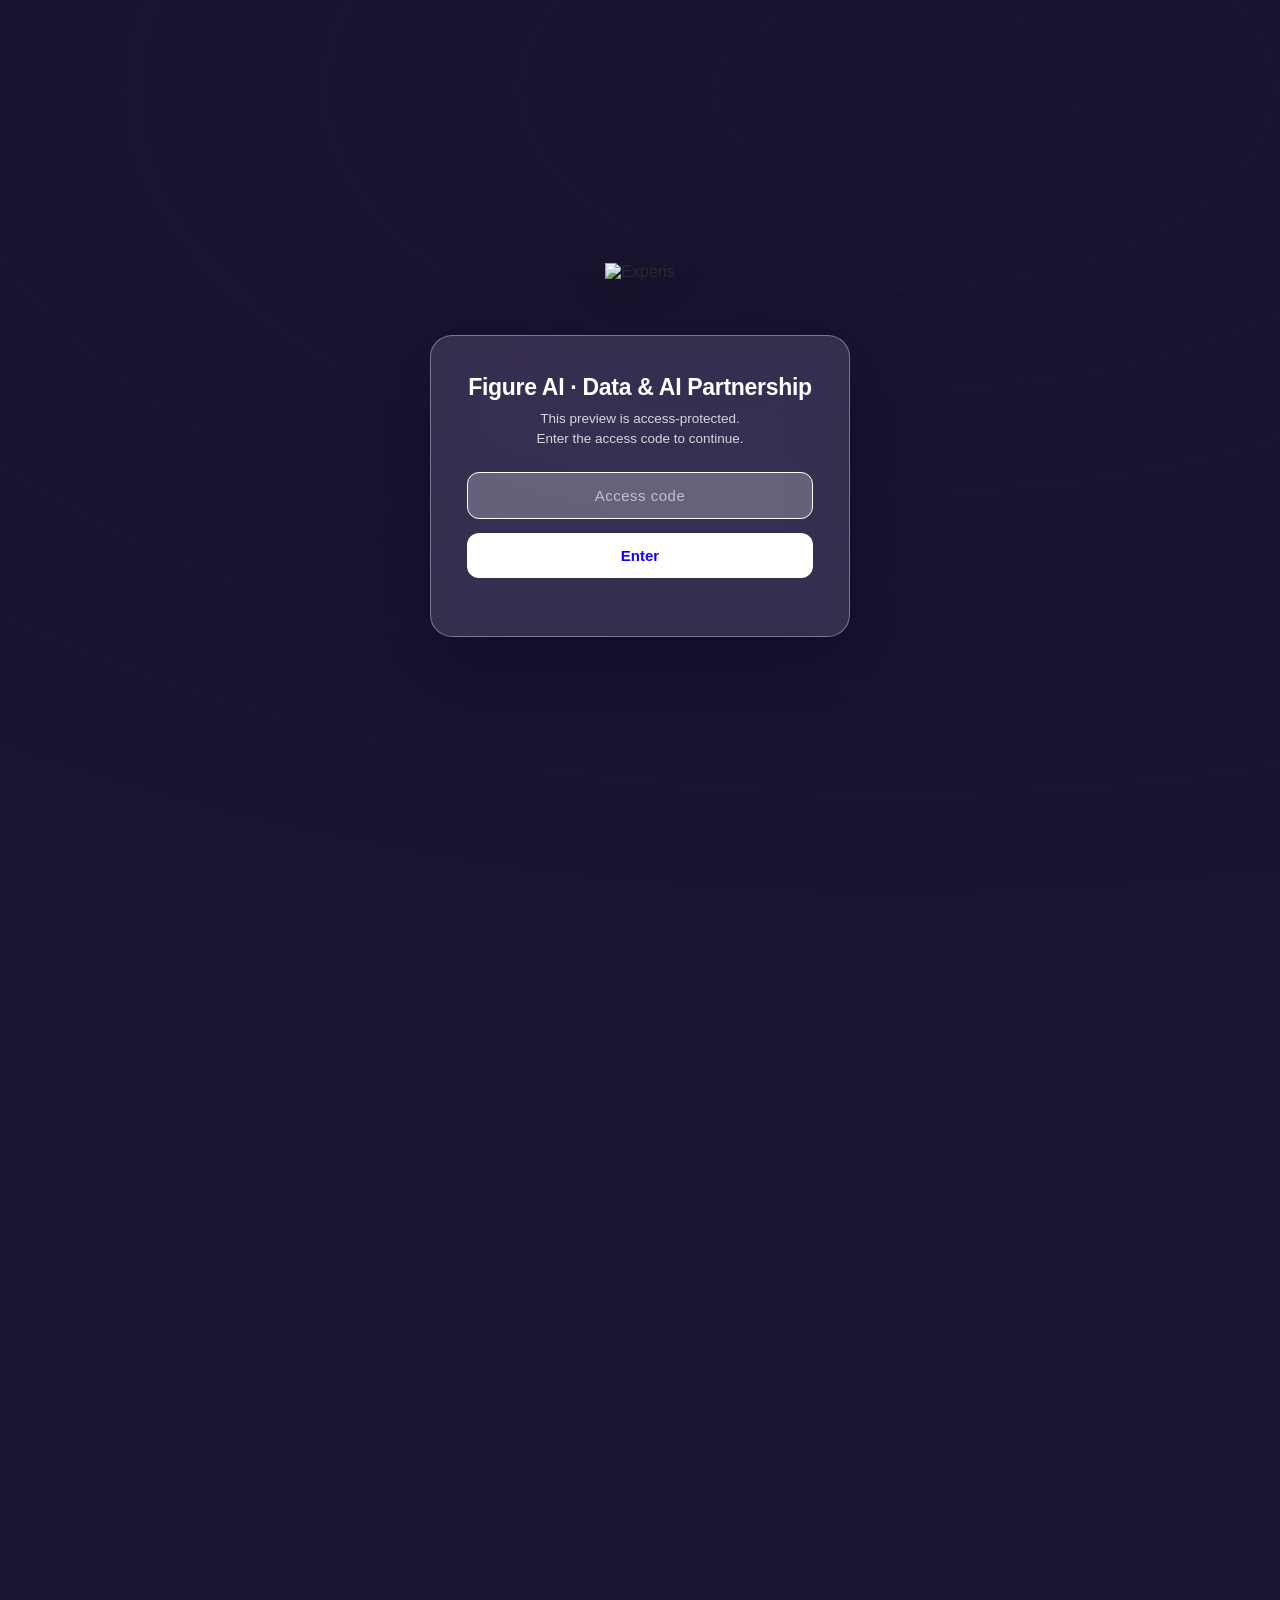
==== commit 85f317ba: "password pull" ====
--- a/src/template.html
+++ b/src/template.html
@@ -353,6 +353,8 @@
     background:rgba(17,0,255,.06);border:1px solid var(--line);font-size:12.5px;color:var(--gray);line-height:1.5}
   .pdf-note b{color:var(--ink);font-weight:700}
   body.is-file .pdf-note{display:block}
+  .pdf-badge{display:none}
+  body.is-file .pdf-badge{display:block;position:fixed;top:12px;left:50%;transform:translateX(-50%);z-index:10000;background:rgba(26,21,51,.92);color:#fff;font:600 11px/1 'Segoe UI',Arial;letter-spacing:.02em;padding:7px 14px;border-radius:20px;border:1px solid rgba(255,255,255,.18);box-shadow:0 8px 24px rgba(8,6,30,.45);white-space:nowrap;-webkit-backdrop-filter:blur(6px);backdrop-filter:blur(6px)}
   .dl-grid{display:grid;grid-template-columns:repeat(4,1fr);gap:14px;margin-top:6px}
   .dl{display:block;text-decoration:none;border-radius:14px;padding:22px 20px;transition:.18s;color:inherit;
     background:#fff;border:1px solid var(--line);box-shadow:0 8px 22px rgba(60,40,120,.08)}
@@ -490,10 +492,8 @@
   /* annotation modalities — borderless icon cards */
   .anno-grid{display:grid;grid-template-columns:repeat(3,1fr);gap:20px 26px;margin-top:16px}
   .anno-card .anno-hd{display:flex;align-items:center;gap:11px}
-  .anno-ic{width:36px;height:36px;border-radius:10px;flex:0 0 auto;display:flex;align-items:center;justify-content:center;background:linear-gradient(135deg,rgba(115,107,222,.16),rgba(86,189,237,.16));transition:.18s}
-  .anno-card:hover .anno-ic{background:linear-gradient(135deg,var(--violet),var(--blue2))}
-  .anno-ic svg{width:19px;height:19px;stroke:var(--violet);fill:none;stroke-width:1.7;stroke-linecap:round;stroke-linejoin:round;transition:.18s}
-  .anno-card:hover .anno-ic svg{stroke:#fff}
+  .anno-ic{flex:0 0 auto;display:flex;align-items:center;justify-content:center}
+  .anno-ic svg{width:22px;height:22px;stroke:var(--violet);fill:none;stroke-width:1.7;stroke-linecap:round;stroke-linejoin:round}
   .anno-card h3{font-size:15px;margin:0;letter-spacing:-.2px}
   .anno-card p{font-size:12px;color:var(--gray);line-height:1.5;margin-top:8px}
   /* phased approach — workflow / mind-map (branching = more ways to work together) */
@@ -588,6 +588,7 @@
   <source src="assets/brand/glass-x.mp4" type="video/mp4"></video></div>
 <div id="scrim"></div>
 <div id="deck-bg"></div>
+<div class="pdf-badge">PDF copy &middot; visit experis-ds.github.io/FigureAI for the interactive version</div>
 
 <!-- PASSWORD GATE -->
 <div class="gate" id="gate">
@@ -598,7 +599,6 @@
     <input id="pw" type="password" placeholder="Access code" autocomplete="off" spellcheck="false">
     <button class="enter" id="enterBtn">Enter</button>
     <div class="err" id="err">Incorrect code. Try again.</div>
-    <button class="bypass" id="bypassBtn">Skip for now &rarr;</button>
   </div>
 </div>
 
@@ -618,7 +618,7 @@
         <div class="hicon" id="docsBtn" data-tip="Documents"><svg viewBox="0 0 24 24"><path d="M4 4h9l3 3h-12zM4 7h16v13H4z"/></svg></div>
         <div class="docmenu" id="docmenu">
           <a href="downloads/ManpowerGroup-Overview.pdf" target="_blank" download data-prev="assets/previews/mpg-overview.jpg"><span class="ft pdf">PDF</span><span><span class="dt">ManpowerGroup Overview</span><span class="dd">Service capabilities &amp; brands</span></span></a>
-          <a href="#" data-prev="assets/previews/overview.svg"><span class="ft pdf">PDF</span><span><span class="dt">This overview</span><span class="dd">This deck as a PDF · [placeholder]</span></span></a>
+          <a href="downloads/FigureAI-Overview.pdf" target="_blank" download data-prev="assets/previews/overview.svg"><span class="ft pdf">PDF</span><span><span class="dt">This overview</span><span class="dd">This deck as a static PDF</span></span></a>
         </div>
       </div>
     </div>
@@ -791,8 +791,8 @@
               <div class="bt">Talent Solutions</div>
               <div class="bs">Sourcing and workforce at scale, how we fill the funnel.</div>
               <div class="reveal"><ul>
-                <li>RPO: end-to-end recruitment, source &amp; screen</li>
-                <li>MSP: contingent workforce &amp; direct sourcing</li>
+                <li>Talent Acquisition as a Service</li>
+                <li>Solving the <b style="color:var(--violet)">&ldquo;Slop Problem&rdquo;</b>: precision hiring of scarce, specialized engineers (Mechanical Design, Whole Body Control, Perception) at scale.</li>
                 <li>Global workforce programs across 80+ countries</li>
                 <li>Career &amp; talent management</li>
               </ul></div>
@@ -817,37 +817,23 @@
         <!-- 10 DOWNLOADS & CONTACTS -->
         <section class="slide" data-title="Downloads &amp; Contacts">
           <span class="kicker">Take it with you</span>
-          <h1>Documents &amp; next steps</h1>
+          <h1>Documents &amp; contacts</h1>
           <div class="accent-line"></div>
+          <div class="pdf-note"><b>Viewing the PDF copy?</b> The download and comment buttons aren&rsquo;t interactive here. Visit <b>experis-ds.github.io/FigureAI</b> for the full, interactive version.</div>
           <div class="dl-grid">
             <a class="dl" href="downloads/ManpowerGroup-Overview.pdf" target="_blank" download data-prev="assets/previews/mpg-overview.jpg"><span class="ft">PDF</span><h3>ManpowerGroup Overview</h3><p>Service capabilities across the family of brands.</p><div class="go">Download &rarr;</div></a>
-            <a class="dl" href="#" data-prev="assets/previews/overview.svg"><span class="ft">PDF</span><h3>This overview</h3><p>A PDF copy of this deck. [PLACEHOLDER: link]</p><div class="go">Download &rarr;</div></a>
+            <a class="dl" href="downloads/FigureAI-Overview.pdf" target="_blank" download data-prev="assets/previews/overview.svg"><span class="ft">PDF</span><h3>This overview</h3><p>A static PDF copy of this deck.</p><div class="go">Download &rarr;</div></a>
           </div>
           <div class="contacts">
-            <div class="contact"><span class="nm">Julia Gray</span><span class="ro">ManpowerGroup</span><a class="em" href="mailto:julia.gray@manpowergroup.com">julia.gray@manpowergroup.com</a></div>
-            <div class="contact"><span class="nm">Julie Loucks</span><span class="ro">ManpowerGroup</span><a class="em" href="mailto:julie.loucks@manpowergroup.com">julie.loucks@manpowergroup.com</a></div>
-            <div class="contact"><span class="nm">Bekir Atahan</span><span class="ro">Experis &middot; Data Annotation &amp; AI</span><a class="em" href="mailto:bekir.atahan@experis.com">bekir.atahan@experis.com</a></div>
-            <div class="contact"><span class="nm">Andreas Huebner</span><span class="ro">Experis &middot; Digital Experience Services</span><a class="em" href="mailto:andreas.huebner@experis.com">andreas.huebner@experis.com</a></div>
+            <div class="contact"><span class="nm">Julia Gray</span><span class="ro">Director, Strategic Solutions &middot; ManpowerGroup Talent Solutions</span><a class="em" href="mailto:julia.gray@manpowergroup.com">julia.gray@manpowergroup.com</a></div>
+            <div class="contact"><span class="nm">Julie Loucks</span><span class="ro">SVP, IT &amp; Tech Vertical Strategy &middot; ManpowerGroup</span><a class="em" href="mailto:julie.loucks@manpowergroup.com">julie.loucks@manpowergroup.com</a></div>
+            <div class="contact"><span class="nm">Bekir Atahan</span><span class="ro">VP, Data &amp; AI Center of Excellence &middot; Experis</span><a class="em" href="mailto:bekir.atahan@experis.com">bekir.atahan@experis.com</a></div>
+            <div class="contact"><span class="nm">Andreas Huebner</span><span class="ro">Director, Digital Experience Services &middot; Experis</span><a class="em" href="mailto:andreas.huebner@experis.com">andreas.huebner@experis.com</a></div>
           </div>
         </section>
 
-        <!-- 7 CLOSING — Variant A (original, verbatim — Experis attribution) -->
-        <section class="slide closing" data-title="Close · A">
-          <img class="closing-bg" src="assets/brand/glass-x-poster.jpg" alt="">
-          <div class="closing-inner">
-            <div class="cl-eyebrow">Our commitment to Figure</div>
-            <h1 class="cl-head">Fund the funnel.<br>Own the annotation.<br><span>Grow the partnership.</span></h1>
-            <div class="cl-quote">
-              <div class="cl-qtext">
-                <p>&ldquo;We can help with data collection today &mdash; but the durable value we bring is a vetted, independent annotation practice and embedded AI engineering. That&rsquo;s the partnership we want to build with Figure.&rdquo;</p>
-                <div class="cl-by"><span class="cl-nm">Experis</span><span class="cl-ro">Prepared for Figure AI</span></div>
-              </div>
-            </div>
-          </div>
-        </section>
-
-        <!-- 8 CLOSING — Variant B (same original, with Kye's photo + name) -->
-        <section class="slide closing" data-title="Close · B">
+        <!-- CLOSING — Kye's commitment -->
+        <section class="slide closing" data-title="Our Commitment">
           <img class="closing-bg" src="assets/brand/glass-x-poster.jpg" alt="">
           <div class="closing-inner">
             <div class="cl-eyebrow">Our commitment to Figure</div>
@@ -855,7 +841,7 @@
             <div class="cl-quote">
               <div class="cl-pcol"><img class="cl-portrait" src="assets/brand/Kye-cutout.png" alt="Kye Mitchell" onerror="this.style.display='none'"></div>
               <div class="cl-qtext">
-                <p>&ldquo;We can help with data collection today &mdash; but the durable value we bring is a vetted, independent annotation practice and embedded AI engineering. That&rsquo;s the partnership we want to build with Figure.&rdquo;</p>
+                <p>&ldquo;We can help with data collection today, but the durable value we bring is a vetted, independent annotation practice and embedded AI engineering. That&rsquo;s the partnership we want to build with Figure AI.&rdquo;</p>
                 <div class="cl-by"><span class="cl-nm">Kye Mitchell</span><span class="cl-ro">Global Leader, Experis</span></div>
               </div>
             </div>
@@ -880,7 +866,6 @@
   if(location.protocol==="file:")document.body.classList.add("is-file");
   /* ---- password gate ---- */
   const PASSWORD="robots!";  /* access code (case-insensitive) */
-  const SHOW_BYPASS=true;    /* POC: show a "Skip for now" button on the gate. Set false for the client build. */
   const gate=document.getElementById('gate'), app=document.getElementById('app');
   const pw=document.getElementById('pw'), err=document.getElementById('err'), prompt=document.getElementById('prompt');
   let unlocked=false;
@@ -905,8 +890,6 @@
   document.getElementById('enterBtn').onclick=tryEnter;
   pw.addEventListener('keydown',e=>{if(e.key==='Enter')tryEnter(); else err.classList.remove('show');});
   setTimeout(()=>pw.focus(),900);
-  const bypassBtn=document.getElementById('bypassBtn');
-  if(SHOW_BYPASS){ bypassBtn.onclick=unlock; } else { bypassBtn.style.display='none'; }
 
   /* ---- deck nav ---- */
   const slides=[...document.querySelectorAll('.slide')];
